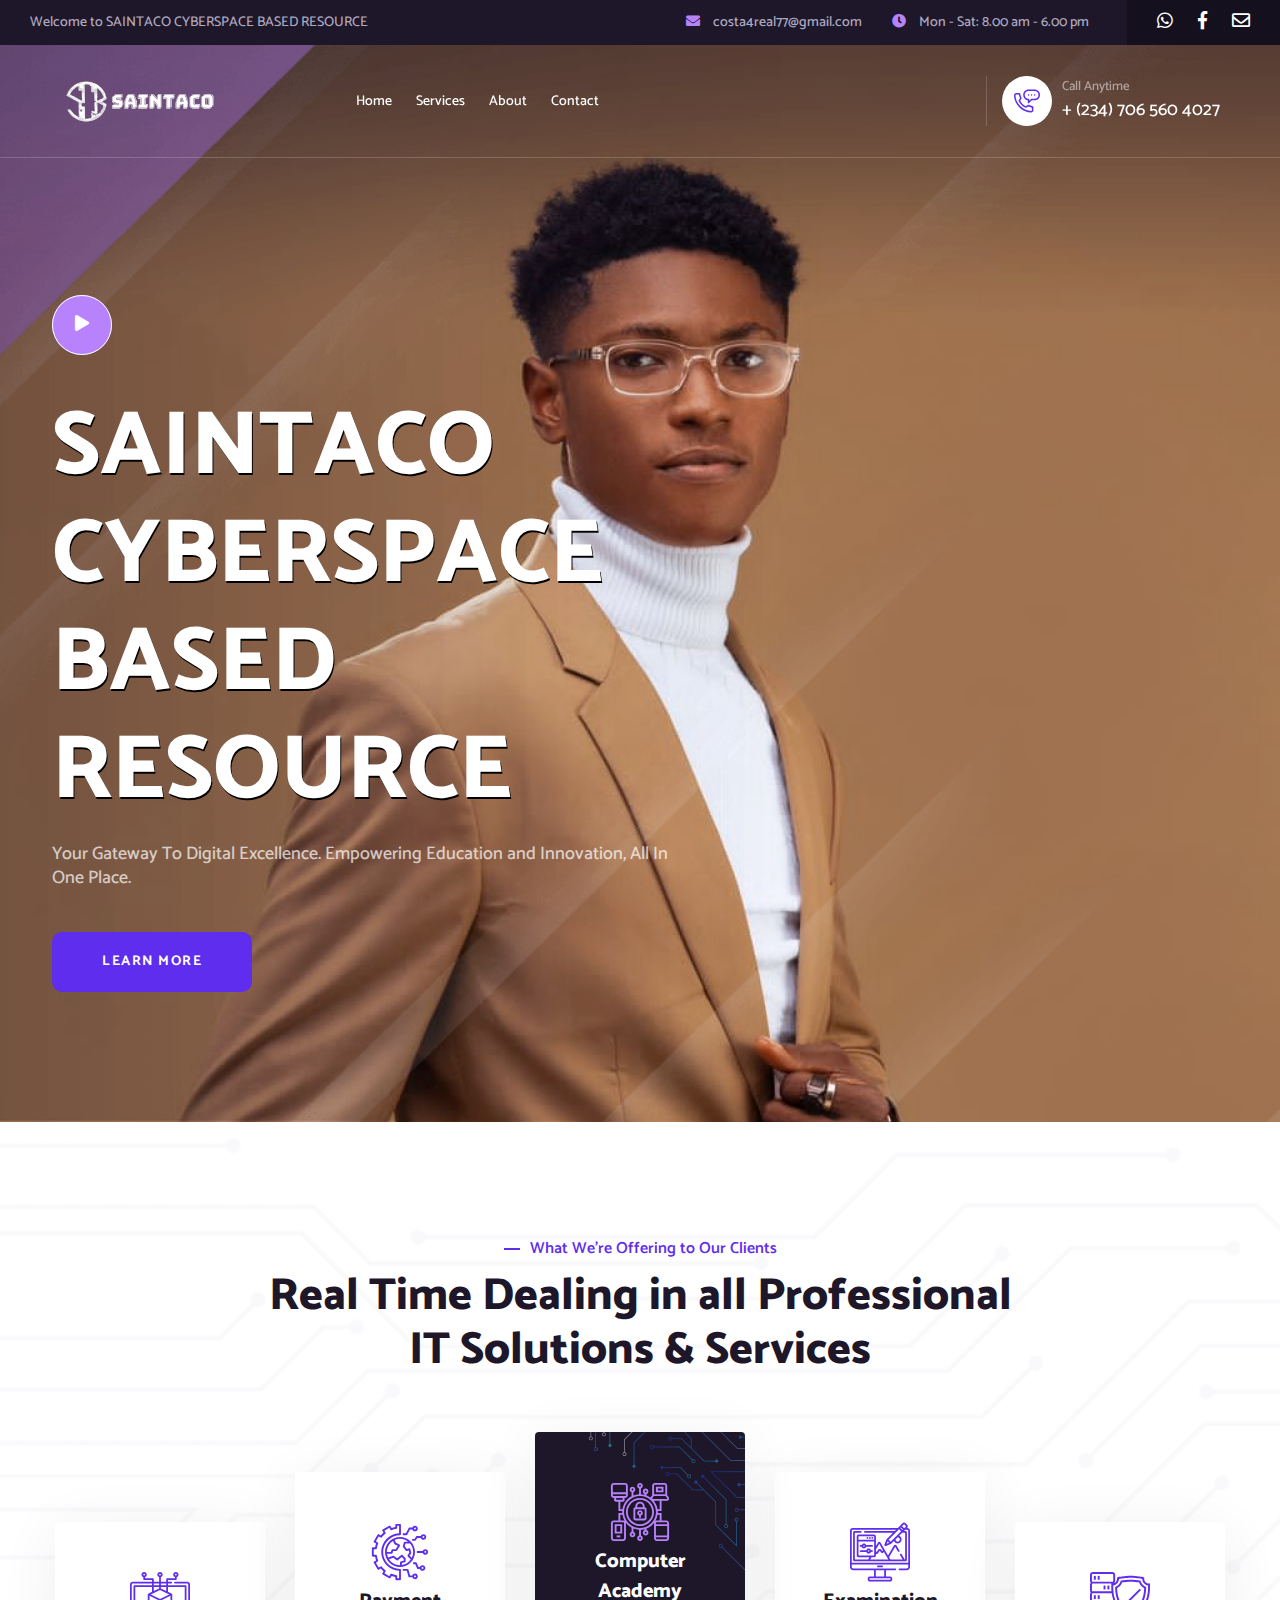
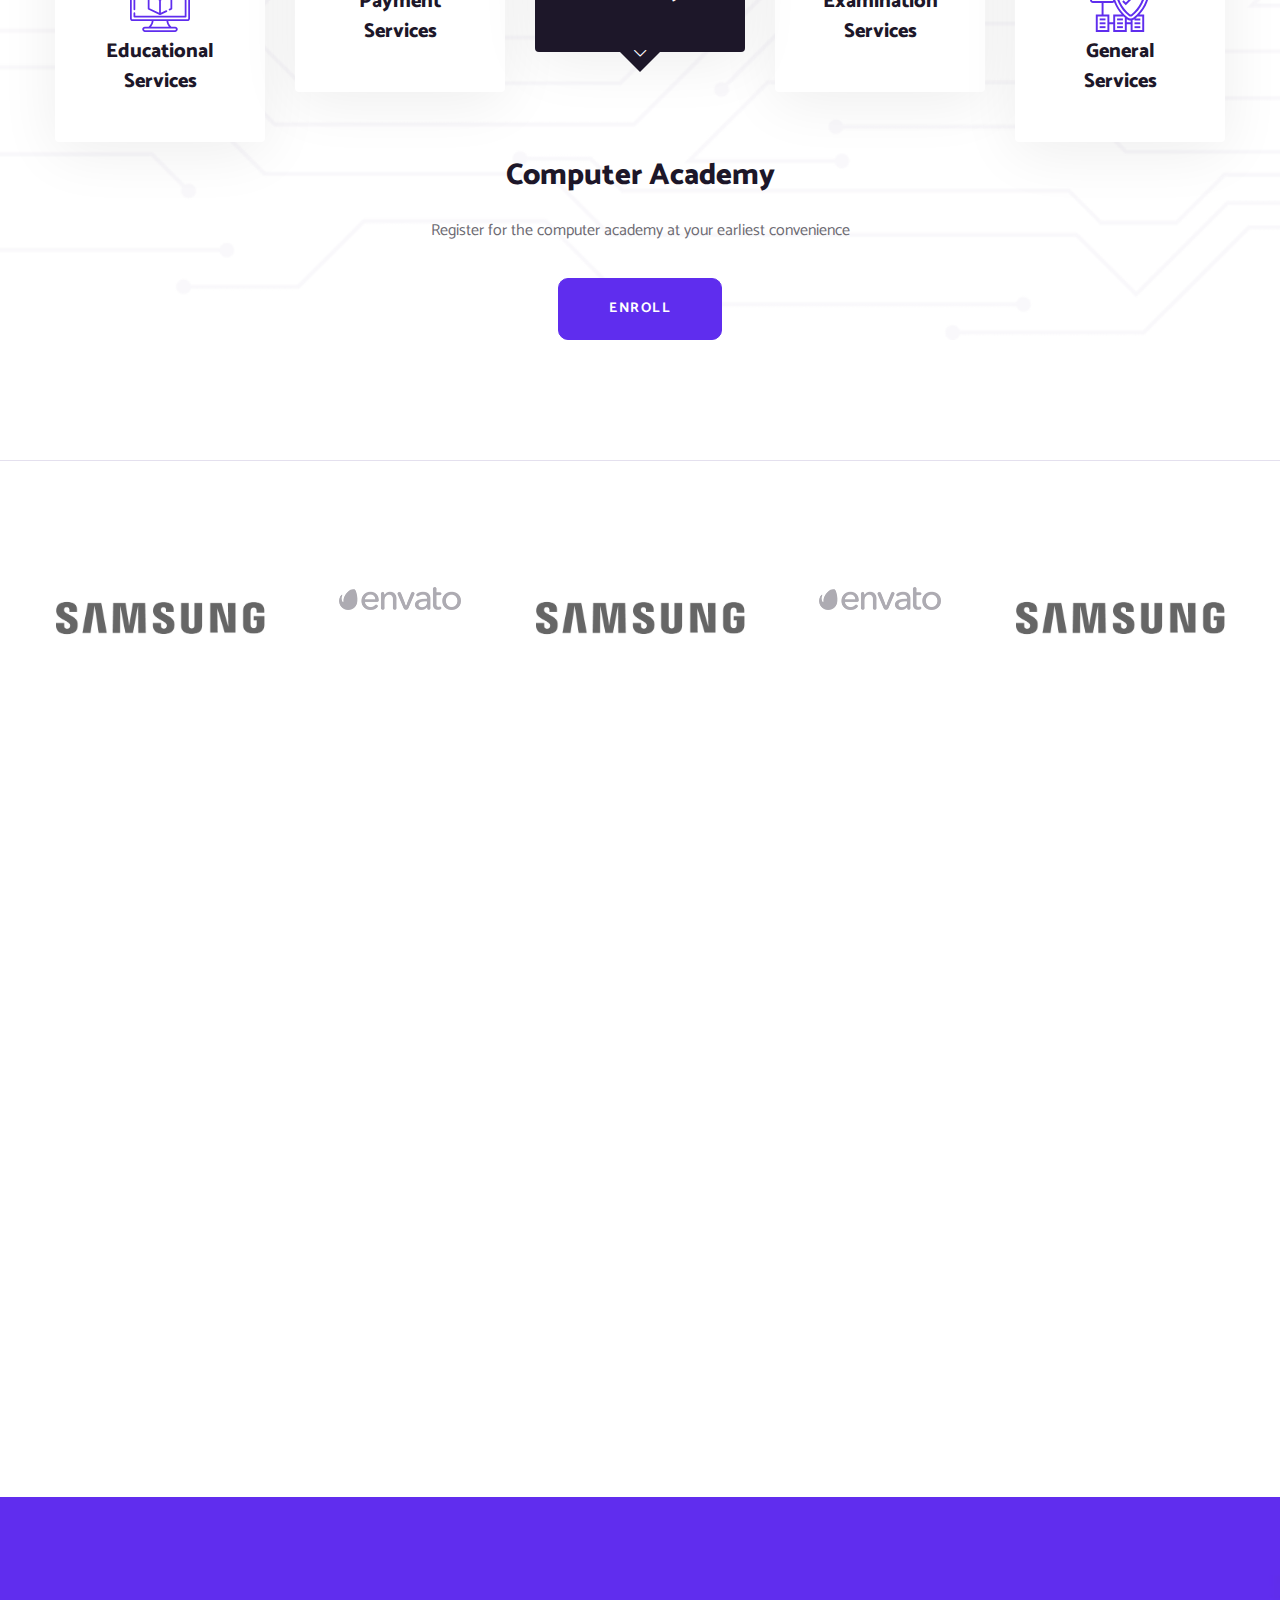
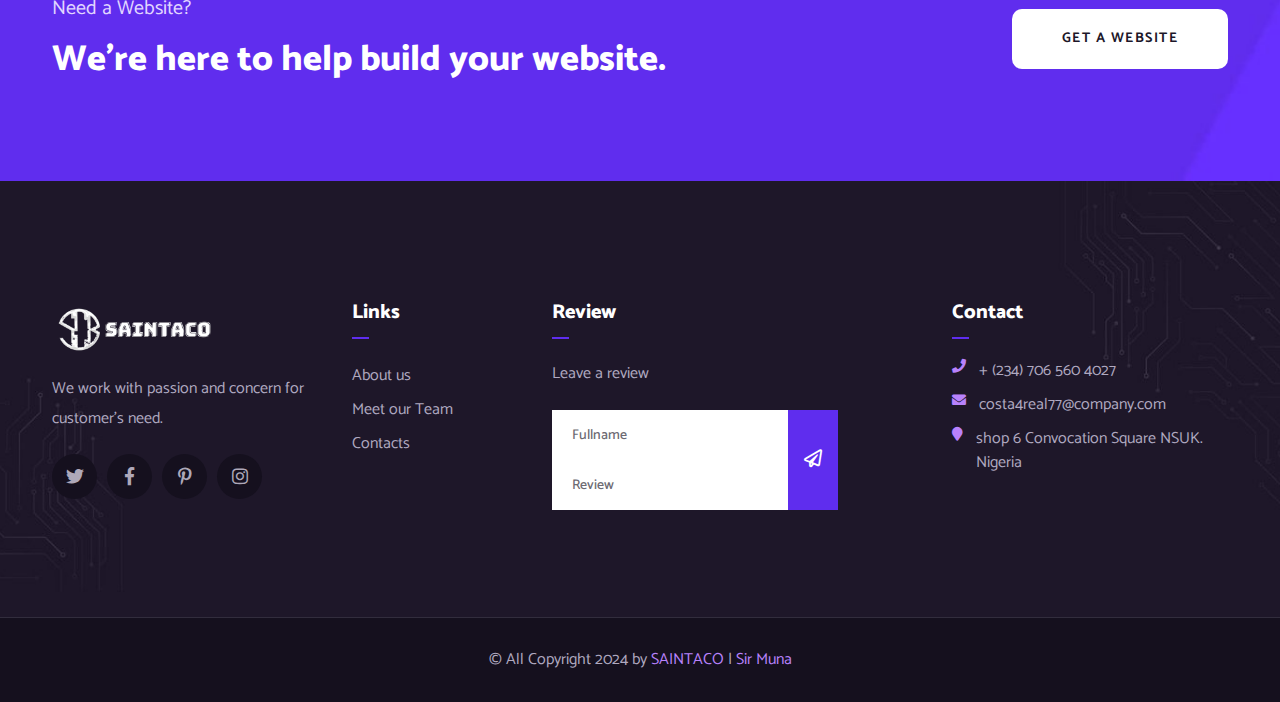
==== index.html @ dacb7615 "first commit" ====
<!DOCTYPE html>
<html lang="en">
  <head>
    <!--====== Required meta tags ======-->
    <meta charset="utf-8" />
    <meta http-equiv="x-ua-compatible" content="ie=edge" />
    <meta
      name="description"
      content=" Your Gateway To Digital Excellence. Empowering Education and Innovation, All In One Pkace."
    />
    <meta
      name="viewport"
      content="width=device-width, initial-scale=1, shrink-to-fit=no"
    />

    <!--====== Title ======-->
    <title>
      SAINTACO CYBERSPACE BASED RESOURCE | Your Gateway To Digital Excellence.
      Empowering Education and Innovation, All In One Place.
    </title>

    <!--====== Favicon Icon ======-->
    <link
      rel="shortcut icon"
      href="assets/images/SAINTACO LOGO.jpg"
      type="image/png"
    />

    <!--====== Bootstrap css ======-->
    <link rel="stylesheet" href="assets/css/bootstrap.min.css" />

    <!--====== Fontawesome css ======-->
    <link rel="stylesheet" href="assets/css/font-awesome.min.css" />

    <!--====== Fontawesome css ======-->
    <link rel="stylesheet" href="assets/css/animate.min.css" />

    <!--====== magnific popup css ======-->
    <link rel="stylesheet" href="assets/css/magnific-popup.css" />

    <!--====== Slick css ======-->
    <link rel="stylesheet" href="assets/css/slick.css" />

    <!--====== Default css ======-->
    <link rel="stylesheet" href="assets/css/default.css" />

    <!--====== Style css ======-->
    <link rel="stylesheet" href="assets/css/style.css" />
  </head>
  <body>
    <!-- PRELOADER -->
    <div class="preloader">
      <div class="lds-ellipsis">
        <span></span>
        <span></span>
        <span></span>
      </div>
    </div>
    <!-- END PRELOADER -->

    <!--====== OFFCANVAS MENU PART START ======-->

    <div class="off_canvars_overlay"></div>
    <div class="offcanvas_menu">
      <div class="container-fluid">
        <div class="row">
          <div class="col-12">
            <div class="offcanvas_menu_wrapper">
              <div class="canvas_close">
                <a href="javascript:void(0)"><i class="fa fa-times"></i></a>
              </div>
              <div class="offcanvas-social">
                <ul class="text-center">
                  <li>
                    <a href="#"><i class="fab fa-facebook-f"></i></a>
                  </li>
                  <li>
                    <a href="https://wa.me/2347065604027"><i class="fab fa-whatsapp"></i></a>
                  </li>
                  <li>
                    <a href="mailto:costa4real77@gmail.com"><i class="far fa-envelope"></i></a>
                  </li>
                </ul>
              </div>
              <div id="menu" class="text-left">
                <ul class="offcanvas_main_menu">
                  <li class="menu-item-has-children active">
                    <a href="./index.html">Home</a>
                  </li>
                  <li class="menu-item-has-children active">
                    <a href="./about.html">About</a>
                  </li>
                  <li class="menu-item-has-children active">
                    <a href="./index.html#services">Services</a>
                  </li>
                  <li class="menu-item-has-children active">
                    <a href="./index.html#contact">Contact</a>
                  </li>
                </ul>
              </div>
              <div class="offcanvas_footer">
                <span
                  ><a href="mailto:pixydrops@gmail.com"
                    ><i class="fa fa-envelope-o"></i> costa4real77@gmail.com</a
                  ></span
                >
              </div>
            </div>
          </div>
        </div>
      </div>
    </div>

    <!--====== OFFCANVAS MENU PART ENDS ======-->

    <!-- header starts -->
    <header class="infetech-header-area-2">
      <div class="header-topbar-layout-2">
        <div class="header-topbar header-topbar-layout-2">
          <div class="row g-0 align-items-center">
            <div class="col-lg-5">
              <div class="header-topbar-text">
                <p>Welcome to SAINTACO CYBERSPACE BASED RESOURCE</p>
              </div>
            </div>
            <div class="col-lg-7">
              <div class="header-topbar-info-wrapper">
                <div class="header-topbar-info">
                  <ul>
                    <li>
                      <i class="fas fa-envelope"></i> costa4real77@gmail.com
                    </li>
                    <li>
                      <i class="fas fa-clock"></i> Mon - Sat: 8.00 am - 6.00 pm
                    </li>
                  </ul>
                </div>
                <div class="header-topbar-social">
                  <ul>
                    <li>
                      <a href="https://wa.me/2347065604027"><i class="fab fa-whatsapp"></i></a>
                    </li>
                    <li>
                      <a href="#"><i class="fab fa-facebook-f"></i></a>
                    </li>
                    <li>
                      <a href="mailto:costa4real77@gmail.com"><i class="far fa-envelope"></i></a>
                    </li>
                  </ul>
                </div>
              </div>
            </div>
          </div>
        </div>
      </div>
      <div class="header-main-nav-layout-2 header-sticky">
        <div class="row align-items-center">
          <div class="col-md-3">
            <div class="logo-white">
              <a href="index.html"
                ><img src="./assets/images/costal.png" alt="saintaco logo"
              /></a>
            </div>
          </div>
          <div class="col-md-6">
            <div class="header-main-nav-box">
              <ul>
                <li>
                  <a href="#">Home</a>
                </li>
                <li>
                  <a href="#services">Services</a>
                </li>
                <li><a href="about.html">About</a></li>
                <li><a href="#contact">Contact</a></li>
              </ul>
            </div>
          </div>
          <div class="col-md-3">
            <div class="header-main-info">
              <div class="header-mini-btn">
                <ul>
                  <li>
                    <a class="toggle-bar canvas_open" href="#"
                      ><i class="fal fa-bars"></i
                    ></a>
                  </li>
                </ul>
              </div>
              <div class="header-main-info-contact">
                <div class="icon">
                  <img src="assets/images/icon/phone-white.svg" alt="" />
                </div>
                <div class="content">
                  <span>Call Anytime</span>
                  <a href="tel:+2347065604027">+ (234) 706 560 4027</a>
                </div>
              </div>
            </div>
          </div>
        </div>
      </div>
    </header>
    <!-- header ends -->

    <!-- first section  -->
    <section class="infetech-banner-area-layout-2">
      <div class="infetech-banner-slide-item">
        <div class="container">
          <div class="row">
            <div class="col-lg-7">
              <div class="infetech-banner-content">
                <div
                  class="play-btn"
                  data-animation="fadeInDown"
                  data-delay=".1s"
                >
                  <a class="video-popup" href="./assets/videos/Felicity.mp4"
                    ><i class="fas fa-play"></i
                  ></a>
                </div>
                <div class="info-text">
                  <h1
                    class="title"
                    data-animation="fadeInLeft"
                    data-delay=".3s"
                  >
                    SAINTACO CYBERSPACE BASED RESOURCE
                  </h1>
                  <p data-animation="fadeInLeft" data-delay=".6s">
                    Your Gateway To Digital Excellence. Empowering Education and
                    Innovation, All In One Place.
                  </p>
                  <a
                    class="main-btn"
                    data-animation="fadeInUp"
                    data-delay=".9s"
                    href="https://wa.me/2347065604027"
                    >Learn More</a
                  >
                </div>
              </div>
            </div>
          </div>
        </div>
      </div>
    </section>
    <!-- first section ends -->

    <!-- second section starts -->
    <section class="infetech-clients-area" id="services">
      <div class="container">
        <div class="row justify-content-center">
          <div class="col-lg-8">
            <div class="section-title text-center mb-55">
              <span>What We’re Offering to Our Clients</span>
              <h3 class="title">
                Real Time Dealing in all Professional IT Solutions & Services
              </h3>
            </div>
          </div>
        </div>
        <div class="row">
          <div class="col-lg-12">
            <div class="clients-tabs-item">
              <ul class="nav nav-pills mb-3" id="pills-tab" role="tablist">
                <li class="nav-item" role="presentation">
                  <button
                    class="nav-link mt-90"
                    id="pills-one-tab"
                    data-bs-toggle="pill"
                    data-bs-target="#pills-one"
                    type="button"
                    role="tab"
                    aria-controls="pills-one"
                    aria-selected="true"
                  >
                    <svg
                      fill="#5f2dee"
                      xmlns="http://www.w3.org/2000/svg"
                      height="60px"
                      version="1.1"
                      viewBox="0 0 512 512"
                      width="60px"
                    >
                      <g id="surface1">
                        <path
                          d="M 488.90625 84 L 384 84 C 379.855469 84 376.5 87.355469 376.5 91.5 C 376.5 95.644531 379.855469 99 384 99 L 488.90625 99 C 493.371094 99 497 102.628906 497 107.09375 L 497 395.90625 C 497 400.371094 493.371094 404 488.90625 404 L 23.09375 404 C 18.628906 404 15 400.371094 15 395.90625 L 15 107.09375 C 15 102.628906 18.628906 99 23.09375 99 L 187.875 99 L 187.875 114 L 37.5 114 C 33.355469 114 30 117.355469 30 121.5 L 30 319.667969 C 30 323.808594 33.355469 327.167969 37.5 327.167969 C 41.644531 327.167969 45 323.808594 45 319.667969 L 45 129 L 187.875 129 L 187.875 169.234375 L 155.765625 184.574219 C 153.203125 185.800781 151.5 188.449219 151.5 191.34375 L 151.5 313.65625 C 151.5 316.546875 153.160156 319.179688 155.765625 320.425781 L 252.765625 366.769531 C 254.867188 367.757812 257.238281 367.707031 259.234375 366.769531 L 313.765625 340.714844 C 317.503906 338.929688 319.085938 334.449219 317.300781 330.714844 C 315.515625 326.976562 311.03125 325.394531 307.296875 327.179688 L 263.5 348.105469 L 263.5 242.414062 L 345.5 203.238281 L 345.5 308.929688 L 334.359375 314.25 C 330.621094 316.035156 329.039062 320.515625 330.824219 324.25 C 332.609375 327.988281 337.089844 329.570312 340.824219 327.785156 L 356.234375 320.425781 C 358.839844 319.179688 360.5 316.546875 360.5 313.65625 L 360.5 191.34375 C 360.5 188.484375 358.835938 185.820312 356.234375 184.574219 L 324.125 169.234375 L 324.125 129 L 467 129 L 467 374 L 45 374 L 45 351.667969 C 45 347.523438 41.644531 344.167969 37.5 344.167969 C 33.355469 344.167969 30 347.523438 30 351.667969 L 30 381.5 C 30 385.644531 33.355469 389 37.5 389 L 474.5 389 C 478.644531 389 482 385.644531 482 381.5 L 482 121.5 C 482 117.355469 478.644531 114 474.5 114 L 324.125 114 L 324.125 99 L 352 99 C 356.144531 99 359.5 95.644531 359.5 91.5 C 359.5 87.355469 356.144531 84 352 84 L 324.125 84 L 324.125 69 L 391.375 69 C 395.519531 69 398.875 65.644531 398.875 61.5 L 398.875 43.710938 C 407.605469 40.613281 413.875 32.277344 413.875 22.5 C 413.875 10.09375 403.78125 0 391.375 0 C 378.96875 0 368.875 10.09375 368.875 22.5 C 368.875 32.277344 375.144531 40.613281 383.875 43.710938 L 383.875 54 L 316.625 54 C 312.480469 54 309.125 57.355469 309.125 61.5 L 309.125 84 L 263.5 84 L 263.5 43.710938 C 272.230469 40.613281 278.5 32.277344 278.5 22.5 C 278.5 10.09375 268.40625 0 256 0 C 243.59375 0 233.5 10.09375 233.5 22.5 C 233.5 32.277344 239.769531 40.613281 248.5 43.710938 L 248.5 84 L 202.875 84 L 202.875 61.5 C 202.875 57.355469 199.519531 54 195.375 54 L 128.125 54 L 128.125 43.710938 C 136.855469 40.613281 143.125 32.277344 143.125 22.5 C 143.125 10.09375 133.03125 0 120.625 0 C 108.21875 0 98.125 10.09375 98.125 22.5 C 98.125 32.277344 104.394531 40.613281 113.125 43.710938 L 113.125 61.5 C 113.125 65.644531 116.480469 69 120.625 69 L 187.875 69 L 187.875 84 L 23.09375 84 C 10.359375 84 0 94.359375 0 107.09375 L 0 395.90625 C 0 408.640625 10.359375 419 23.09375 419 L 185.695312 419 C 182.792969 446.511719 164.601562 462.578125 158.867188 467 L 127 467 C 114.59375 467 104.5 477.09375 104.5 489.5 C 104.5 501.90625 114.59375 512 127 512 L 385 512 C 397.40625 512 407.5 501.90625 407.5 489.5 C 407.5 477.09375 397.40625 467 385 467 L 353.152344 467 C 347.492188 462.59375 329.238281 446.382812 326.3125 419 L 488.90625 419 C 501.640625 419 512 408.640625 512 395.90625 L 512 107.09375 C 512 94.359375 501.640625 84 488.90625 84 Z M 391.375 15 C 395.511719 15 398.875 18.363281 398.875 22.5 C 398.875 26.636719 395.511719 30 391.375 30 C 387.238281 30 383.875 26.636719 383.875 22.5 C 383.875 18.363281 387.238281 15 391.375 15 Z M 256 15 C 260.136719 15 263.5 18.363281 263.5 22.5 C 263.5 26.636719 260.136719 30 256 30 C 251.863281 30 248.5 26.636719 248.5 22.5 C 248.5 18.363281 251.863281 15 256 15 Z M 120.625 15 C 124.761719 15 128.125 18.363281 128.125 22.5 C 128.125 26.636719 124.761719 30 120.625 30 C 116.488281 30 113.125 26.636719 113.125 22.5 C 113.125 18.363281 116.488281 15 120.625 15 Z M 202.875 129 L 248.5 129 L 248.5 140.269531 L 202.875 162.070312 Z M 335.601562 191.34375 L 256 229.371094 L 176.398438 191.34375 L 256 153.3125 Z M 166.5 203.238281 L 248.5 242.414062 L 248.5 348.105469 L 166.5 308.929688 Z M 309.125 162.070312 L 263.5 140.269531 L 263.5 129 L 309.125 129 Z M 309.125 99 L 309.125 114 L 263.5 114 L 263.5 99 Z M 248.5 99 L 248.5 114 L 202.875 114 L 202.875 99 Z M 392.5 489.5 C 392.5 493.636719 389.136719 497 385 497 L 127 497 C 122.863281 497 119.5 493.636719 119.5 489.5 C 119.5 485.363281 122.863281 482 127 482 L 385 482 C 389.136719 482 392.5 485.363281 392.5 489.5 Z M 331.640625 467 L 180.359375 467 C 189.152344 456.730469 198.90625 440.726562 200.777344 419 L 311.222656 419 C 313.09375 440.726562 322.847656 456.730469 331.640625 467 Z M 331.640625 467 "
                        />
                      </g>
                    </svg>
                    <span
                      >Educational <br />
                      Services</span
                    >
                  </button>
                </li>
                <li class="nav-item" role="presentation">
                  <button
                    class="nav-link mt-40"
                    id="pills-tow-tab"
                    data-bs-toggle="pill"
                    data-bs-target="#pills-tow"
                    type="button"
                    role="tab"
                    aria-controls="pills-tow"
                    aria-selected="false"
                  >
                    <svg
                      fill="#5f2dee"
                      id="Layer_1_1_"
                      enable-background="new 0 0 64 64"
                      height="60px"
                      viewBox="0 0 64 64"
                      width="60px"
                      xmlns="http://www.w3.org/2000/svg"
                    >
                      <path
                        d="m16 32c0 8.822 7.178 16 16 16s16-7.178 16-16-7.178-16-16-16-16 7.178-16 16zm8.485-11.793 1.62 3.24c.097.193.254.351.447.447l3.034 1.517-2.152 3.589h-3.434c-.431 0-.812.275-.949.684l-.772 2.316h-4.279c0-4.953 2.593-9.304 6.485-11.793zm7.515 22.793v3c-4.906 0-9.223-2.541-11.723-6.371l4.543-1.514 3.58 2.685c.365.273.869.266 1.225-.019l4.301-3.441 2.074 2.074v1.805l-3.243.811c-.445.111-.757.511-.757.97zm14-11c0 2.206-.527 4.287-1.44 6.146l-2.273-2.273 1.545-2.318c.156-.234.207-.524.138-.797l-1-4c-.067-.27-.245-.5-.489-.634-.245-.135-.534-.16-.798-.072l-2.316.772-2.282-3.042.696-2.782h4.928c2.05 2.436 3.291 5.574 3.291 9zm-9-11c-.459 0-.859.312-.97.757l-1 4c-.073.292-.01.602.17.843l3 4c.258.344.708.485 1.116.349l1.976-.659.63 2.523-1.754 2.632c-.265.396-.212.925.125 1.262l3.228 3.228c-2.168 3.137-5.582 5.338-9.521 5.905v-2.06l3.243-.811c.445-.11.757-.51.757-.969v-3c0-.265-.105-.52-.293-.707l-3-3c-.36-.361-.934-.393-1.332-.074l-4.395 3.516-3.38-2.535c-.262-.198-.604-.252-.917-.149l-5.387 1.796c-.555-1.201-.941-2.492-1.137-3.847h4.841c.431 0 .812-.275.949-.684l.772-2.316h3.279c.351 0 .677-.184.857-.485l3-5c.144-.239.181-.527.103-.794s-.264-.49-.513-.615l-3.702-1.851-1.501-3.003c1.758-.797 3.703-1.252 5.756-1.252 3.257 0 6.251 1.128 8.632 3z"
                      />
                      <path
                        d="m59 29c-1.302 0-2.402.839-2.816 2h-6.184v2h6.184c.414 1.161 1.514 2 2.816 2 1.654 0 3-1.346 3-3s-1.346-3-3-3zm0 4c-.551 0-1-.449-1-1s.449-1 1-1 1 .449 1 1-.449 1-1 1z"
                      />
                      <path
                        d="m59 49c0-1.654-1.346-3-3-3-1.302 0-2.402.839-2.816 2h-1.507l-1.749-4.372c-.152-.379-.519-.628-.928-.628h-3v2h2.323l1.749 4.372c.152.379.519.628.928.628h2.184c.414 1.161 1.514 2 2.816 2 1.654 0 3-1.346 3-3zm-4 0c0-.551.449-1 1-1s1 .449 1 1-.449 1-1 1-1-.449-1-1z"
                      />
                      <path
                        d="m48 61c1.654 0 3-1.346 3-3s-1.346-3-3-3c-1.302 0-2.402.839-2.816 2h-2.43l-1.793-6.275c-.122-.429-.515-.725-.961-.725h-5v2h4.246l1.793 6.275c.122.429.515.725.961.725h3.184c.414 1.161 1.514 2 2.816 2zm0-4c.551 0 1 .449 1 1s-.449 1-1 1-1-.449-1-1 .449-1 1-1z"
                      />
                      <path
                        d="m39.895 13.447 2.723-5.447h2.554c.421 1.19 1.557 2 2.827 2 .149 0 .3-.011.452-.034.792-.121 1.49-.542 1.965-1.188s.67-1.438.55-2.229c-.249-1.635-1.779-2.759-3.417-2.516-.792.121-1.49.542-1.965 1.188-.177.241-.301.506-.399.779h-3.185c-.379 0-.725.214-.895.553l-2.723 5.447h-3.382v2h4c.379 0 .725-.214.895-.553zm7.299-7.04c.159-.215.391-.356.655-.396.051-.008.101-.011.151-.011.486 0 .914.355.989.85.04.264-.025.528-.183.743-.159.215-.391.356-.655.396-.538.085-1.056-.293-1.139-.839-.041-.264.024-.528.182-.743z"
                      />
                      <path
                        d="m54.184 17c.414 1.161 1.514 2 2.816 2 1.654 0 3-1.346 3-3s-1.346-3-3-3c-1.302 0-2.402.839-2.816 2h-4.184c-.334 0-.646.167-.832.445l-1.703 2.555h-2.465v2h3c.334 0 .646-.167.832-.445l1.703-2.555zm2.816-2c.551 0 1 .449 1 1s-.449 1-1 1-1-.449-1-1 .449-1 1-1z"
                      />
                      <path
                        d="m3 27c-.552 0-1 .448-1 1v8c0 .552.448 1 1 1h2.464c.25 1.328.604 2.646 1.058 3.937l-2.137 1.233c-.479.276-.642.888-.366 1.366l4 6.928c.276.478.885.642 1.366.366l2.141-1.236c.886 1.029 1.85 1.994 2.879 2.879l-1.236 2.141c-.276.479-.112 1.09.366 1.366l6.928 4c.477.275 1.089.111 1.366-.366l1.233-2.137c1.29.454 2.608.808 3.937 1.058v2.465c0 .552.448 1 1 1h4c.552 0 1-.448 1-1v-10c0-.552-.448-1-1-1-9.925 0-18-8.075-18-18s8.075-18 18-18c.552 0 1-.448 1-1v-10c0-.552-.448-1-1-1h-4c-.552 0-1 .448-1 1v2.464c-1.328.25-2.646.604-3.937 1.058l-1.232-2.137c-.277-.479-.889-.643-1.366-.366l-6.928 4c-.479.276-.642.888-.366 1.366l1.236 2.141c-1.029.886-1.994 1.85-2.879 2.879l-2.142-1.235c-.481-.276-1.09-.112-1.366.366l-4 6.928c-.276.478-.112 1.09.366 1.366l2.137 1.233c-.454 1.291-.808 2.609-1.058 3.937zm4.295 1.153c.271-1.75.738-3.491 1.39-5.172.178-.46-.005-.981-.433-1.228l-2-1.155 3-5.196 2.004 1.157c.427.246.969.144 1.278-.238 1.122-1.391 2.396-2.665 3.787-3.787.383-.309.484-.852.238-1.278l-1.157-2.004 5.196-3 1.155 2c.247.427.767.609 1.227.433 1.682-.652 3.422-1.119 5.172-1.39.488-.075.848-.495.848-.988v-2.307h2v8.025c-10.565.522-19 9.282-19 19.975s8.435 19.453 19 19.975v8.025h-2v-2.307c0-.493-.36-.913-.847-.988-1.75-.271-3.491-.738-5.172-1.39-.46-.177-.98.005-1.228.433l-1.155 2-5.196-3 1.157-2.004c.246-.427.145-.969-.238-1.278-1.391-1.122-2.665-2.396-3.787-3.787-.31-.384-.852-.485-1.278-.238l-2.004 1.157-3-5.196 2-1.155c.427-.247.611-.768.433-1.227-.652-1.682-1.119-3.422-1.39-5.172-.075-.488-.495-.848-.988-.848h-2.307v-6h2.307c.493 0 .913-.36.988-.847z"
                      />
                    </svg>
                    <span
                      >Payment <br />
                      <h1></h1>
                      Services</span
                    >
                  </button>
                </li>
                <li class="nav-item" role="presentation">
                  <button
                    class="nav-link active"
                    id="pills-three-tab"
                    data-bs-toggle="pill"
                    data-bs-target="#pills-three"
                    type="button"
                    role="tab"
                    aria-controls="pills-three"
                    aria-selected="false"
                  >
                    <svg
                      fill="#5f2dee"
                      id="_x33_0"
                      enable-background="new 0 0 64 64"
                      height="60px"
                      viewBox="0 0 64 64"
                      width="60px"
                      xmlns="http://www.w3.org/2000/svg"
                    >
                      <g>
                        <path
                          d="m32 17c-8.271 0-15 6.729-15 15s6.729 15 15 15 15-6.729 15-15-6.729-15-15-15zm0 28c-7.168 0-13-5.832-13-13s5.832-13 13-13 13 5.832 13 13-5.832 13-13 13z"
                        />
                        <path
                          d="m37 27v-1c0-2.757-2.243-5-5-5s-5 2.243-5 5v1c-1.103 0-2 .897-2 2v10c0 1.103.897 2 2 2h10c1.103 0 2-.897 2-2v-10c0-1.103-.897-2-2-2zm-8-1c0-1.654 1.346-3 3-3s3 1.346 3 3v1h-6zm-2 13v-10h10l.001 10z"
                        />
                        <path
                          d="m32 30c-1.654 0-3 1.346-3 3 0 1.302.839 2.402 2 2.816v2.184h2v-2.184c1.161-.414 2-1.514 2-2.816 0-1.654-1.346-3-3-3zm0 4c-.552 0-1-.449-1-1s.448-1 1-1 1 .449 1 1-.448 1-1 1z"
                        />
                        <path d="m49 11h8v-6h-8zm2-4h4v2h-4z" />
                        <path d="m5 55h8v-10h-8zm2-8h4v6h-4z" />
                        <path d="m7 57h4v2h-4z" />
                        <path
                          d="m60 41h-5v-8h-4.051c.018-.333.051-.662.051-1s-.033-.667-.051-1h4.051v-11h5.5c1.379 0 2.5-1.122 2.5-2.5 0-.537-.177-1.069-.5-1.5l-1.5-2v-10c0-1.654-1.346-3-3-3h-10c-1.654 0-3 1.346-3 3v10l-1.501 2.001c-.148.198-.262.419-.345.651-1.276-.93-2.666-1.706-4.154-2.299v-1.537c1.161-.414 2-1.514 2-2.816 0-1.654-1.346-3-3-3s-3 1.346-3 3c0 1.302.839 2.402 2 2.816v.874c-1.285-.352-2.622-.567-4-.639v-6.235c1.161-.414 2-1.514 2-2.816 0-1.654-1.346-3-3-3s-3 1.346-3 3c0 1.302.839 2.402 2 2.816v6.235c-2.109.111-4.127.557-6 1.302v-3.537c1.161-.414 2-1.514 2-2.816 0-1.654-1.346-3-3-3s-3 1.346-3 3c0 1.302.839 2.402 2 2.816v4.457c-5.106 2.758-8.791 7.791-9.739 13.727h-2.261v-8h2.719c.62 0 1.194-.28 1.576-.769s.515-1.114.364-1.717l-.379-1.514h.72c1.654 0 3-1.346 3-3v-10c0-1.654-1.346-3-3-3h-12c-1.654 0-3 1.346-3 3v10c0 1.654 1.346 3 3 3h.719l-.379 1.516c-.149.602-.017 1.228.365 1.716s.956.768 1.576.768h2.719v10h4.051c-.018.333-.051.662-.051 1s.033.667.051 1h-4.051v8h-5c-1.654 0-3 1.346-3 3v16c0 1.654 1.346 3 3 3h10c1.654 0 3-1.346 3-3v-16c0-.151-.023-.296-.045-.441 1.63 2.116 3.68 3.89 6.045 5.168v4.457c-1.161.414-2 1.514-2 2.816 0 1.654 1.346 3 3 3s3-1.346 3-3c0-1.302-.839-2.402-2-2.816v-3.537c1.873.746 3.891 1.192 6 1.302v6.235c-1.161.414-2 1.514-2 2.816 0 1.654 1.346 3 3 3s3-1.346 3-3c0-1.302-.839-2.402-2-2.816v-6.235c1.378-.072 2.715-.288 4-.639v.874c-1.161.414-2 1.514-2 2.816 0 1.654 1.346 3 3 3s3-1.346 3-3c0-1.302-.839-2.402-2-2.816v-1.537c3.203-1.275 5.972-3.396 8.045-6.088-.022.145-.045.29-.045.441v16c0 1.654 1.346 3 3 3h10c1.654 0 3-1.346 3-3v-16c0-1.654-1.346-3-3-3zm-22-32c.552 0 1 .449 1 1s-.448 1-1 1-1-.449-1-1 .448-1 1-1zm-14-2c.552 0 1 .449 1 1s-.448 1-1 1-1-.449-1-1 .448-1 1-1zm-20-4h12c.552 0 1 .449 1 1v7h-14v-7c0-.551.448-1 1-1zm-1 11v-1h14v1c0 .551-.448 1-1 1h-12c-.552 0-1-.449-1-1zm3.28 5 .5-2h6.439l.499 2zm17.72 38c-.552 0-1-.449-1-1s.448-1 1-1 1 .449 1 1-.448 1-1 1zm14-2c-.552 0-1-.449-1-1s.448-1 1-1 1 .449 1 1-.448 1-1 1zm23-11v1h-12v-1c0-.551.448-1 1-1h10c.552 0 1 .449 1 1zm-12 3h12v10h-12zm4-18h-2.261c-.539-3.376-1.951-6.462-4.025-9h6.286zm-6-25c0-.551.448-1 1-1h10c.552 0 1 .449 1 1v9h-12zm-1.9 13.2 1.65-2.2h12.5l1.649 2.199c.066.088.101.192.101.301 0 .276-.225.5-.5.5h-7.5-7.5c-.275 0-.5-.224-.5-.5 0-.109.035-.213.1-.3zm-13.1-14.2c.552 0 1 .449 1 1s-.448 1-1 1-1-.449-1-1 .448-1 1-1zm-17 57c0 .551-.448 1-1 1h-10c-.552 0-1-.449-1-1v-16c0-.551.448-1 1-1h10c.552 0 1 .449 1 1zm-1-19h-3v-6h2.261c.369 2.309 1.146 4.48 2.27 6.434-.45-.269-.97-.434-1.531-.434zm18 20c-.552 0-1-.449-1-1s.448-1 1-1 1 .449 1 1-.448 1-1 1zm0-12c-9.374 0-17-7.626-17-17s7.626-17 17-17 17 7.626 17 17-7.626 17-17 17zm18.739-14h2.261v6h-3c-.561 0-1.081.165-1.531.434 1.124-1.954 1.902-4.125 2.27-6.434zm9.261 26h-10c-.552 0-1-.449-1-1v-1h12v1c0 .551-.448 1-1 1z"
                        />
                      </g>
                    </svg>
                    <span
                      >Computer <br />
                      Academy</span
                    >
                  </button>
                </li>
                <li class="nav-item" role="presentation">
                  <button
                    class="nav-link mt-40"
                    id="pills-four-tab"
                    data-bs-toggle="pill"
                    data-bs-target="#pills-four"
                    type="button"
                    role="tab"
                    aria-controls="pills-four"
                    aria-selected="false"
                  >
                    <svg
                      id="Capa_1"
                      fill="#5f2dee"
                      enable-background="new 0 0 512 512"
                      height="60px"
                      viewBox="0 0 512 512"
                      width="60px"
                      xmlns="http://www.w3.org/2000/svg"
                    >
                      <g>
                        <g>
                          <path
                            d="m238 371.49c-4.143 0-7.5 3.358-7.5 7.5s3.357 7.5 7.5 7.5h36c4.143 0 7.5-3.358 7.5-7.5s-3.357-7.5-7.5-7.5z"
                          />
                          <path
                            d="m90 255.034h49.576c3.028 7.881 10.657 13.5 19.591 13.5s16.563-5.619 19.591-13.5h9.909c4.143 0 7.5-3.358 7.5-7.5s-3.357-7.5-7.5-7.5h-9.909c-3.028-7.881-10.657-13.5-19.591-13.5s-16.563 5.619-19.591 13.5h-49.576c-4.143 0-7.5 3.358-7.5 7.5s3.357 7.5 7.5 7.5zm69.167-13.5c3.309 0 6 2.691 6 6s-2.691 6-6 6-6-2.691-6-6 2.691-6 6-6z"
                          />
                          <path
                            d="m90 212.034h9.576c3.028 7.881 10.657 13.5 19.591 13.5s16.563-5.619 19.591-13.5h49.909c4.143 0 7.5-3.358 7.5-7.5s-3.357-7.5-7.5-7.5h-49.909c-3.028-7.881-10.657-13.5-19.591-13.5s-16.563 5.619-19.591 13.5h-9.576c-4.143 0-7.5 3.358-7.5 7.5s3.357 7.5 7.5 7.5zm29.167-13.5c3.309 0 6 2.691 6 6s-2.691 6-6 6-6-2.691-6-6 2.691-6 6-6z"
                          />
                          <circle cx="190.167" cy="135.534" r="7.5" />
                          <circle cx="169.5" cy="135.534" r="7.5" />
                          <circle cx="148.833" cy="135.534" r="7.5" />
                          <path
                            d="m489.5 50.483h-2.809l2.095-2.095c6.275-6.275 6.275-16.486 0-22.761l-16.418-16.418c-6.275-6.274-16.485-6.274-22.761 0l-41.271 41.273h-385.836c-12.406 0-22.5 10.093-22.5 22.5v311.464c0 15.164 12.336 27.5 27.5 27.5h177.645v53.055h-36.145c-9.649 0-17.5 7.851-17.5 17.5v7.494c0 9.649 7.851 17.5 17.5 17.5h174c9.649 0 17.5-7.851 17.5-17.5v-7.494c0-9.649-7.851-17.5-17.5-17.5h-36.145v-53.055h80.145c4.143 0 7.5-3.358 7.5-7.5s-3.357-7.5-7.5-7.5h-359.5c-6.893 0-12.5-5.607-12.5-12.5v-22.2h482v22.2c0 6.893-5.607 12.5-12.5 12.5h-62.5c-4.143 0-7.5 3.358-7.5 7.5s3.357 7.5 7.5 7.5h62.5c15.164 0 27.5-12.336 27.5-27.5v-311.463c0-12.406-10.094-22.5-22.5-22.5zm-146.5 429.519c1.379 0 2.5 1.122 2.5 2.5v7.494c0 1.378-1.121 2.5-2.5 2.5h-174c-1.379 0-2.5-1.122-2.5-2.5v-7.494c0-1.378 1.121-2.5 2.5-2.5zm-122.855-68.054h71.711v53.055h-71.711zm240.069-392.131c.428-.427 1.122-.426 1.548 0l16.417 16.417c.427.427.427 1.122 0 1.548l-15.665 15.665-17.965-17.965zm-26.272 26.272 17.964 17.965-5.231 5.231-17.964-17.965zm-15.838 15.838 17.965 17.965-88.751 88.751-17.965-17.965zm-11.104 68.569c10.201 0 18.5 8.299 18.5 18.5s-8.299 18.5-18.5 18.5-18.5-8.299-18.5-18.5c0-.119.016-.234.018-.353l18.132-18.129c.117-.002.232-.018.35-.018zm-72.706 46.337-22.197 9.066 9.066-22.197zm162.706 170.415h-482v-274.265c0-4.135 3.364-7.5 7.5-7.5h370.837l-11.436 11.436h-254.901c-4.143 0-7.5 3.358-7.5 7.5s3.357 7.5 7.5 7.5h239.902l-52.901 52.904c-1.495 1.508-2.664 3.268-3.469 5.238l-16.753 41.016c-1.537 3.767-.671 8.06 2.206 10.936 1.931 1.931 4.499 2.955 7.118 2.955 1.284 0 2.579-.246 3.818-.751l41.015-16.752c1.914-.782 3.626-1.914 5.106-3.349l22.816-22.813c4.915 12.399 17.015 21.194 31.143 21.194 18.472 0 33.5-15.028 33.5-33.5 0-14.126-8.793-26.225-21.19-31.141l25.939-25.936h25.314v228.893h-3.975l-27.18-47.077c-2.07-3.588-6.66-4.817-10.245-2.745-3.587 2.071-4.816 6.658-2.745 10.245l22.85 39.577h-104.77l-11.237-19.463 52.385-90.733 23.271 40.308c2.072 3.587 6.659 4.817 10.245 2.745 3.587-2.071 4.816-6.658 2.745-10.245l-24.827-43.001c-2.387-4.134-6.661-6.602-11.435-6.602s-9.049 2.468-11.436 6.602l-49.61 85.927-63.654-110.251c-2.387-4.134-6.661-6.602-11.436-6.602-4.773 0-9.048 2.468-11.435 6.602l-16.911 29.291v-80.393c0-9.649-7.851-17.5-17.5-17.5h-128.664c-9.649 0-17.5 7.851-17.5 17.5v164c0 6.893 5.607 12.5 12.5 12.5h95.679l-11.152 19.316h-113.09v-228.895h50.563c4.143 0 7.5-3.358 7.5-7.5s-3.357-7.5-7.5-7.5h-53.063c-6.893 0-12.5 5.607-12.5 12.5v233.893c0 6.893 5.607 12.5 12.5 12.5h434.127c6.893 0 12.5-5.607 12.5-12.5v-233.893c0-6.893-5.607-12.5-12.5-12.5h-12.812l11.438-11.436h17.81c4.136 0 7.5 3.365 7.5 7.5zm-290.833-180.714v119.962h-133.667v-119.962zm-133.667-15v-26.538c0-1.378 1.121-2.5 2.5-2.5h128.667c1.379 0 2.5 1.122 2.5 2.5v26.538zm110.5 149.962h25.667c6.893 0 12.5-5.607 12.5-12.5v-15.887c1.876.9 3.965 1.387 6.153 1.387 5.12 0 9.704-2.648 12.263-7.081l12.764-22.107c.386-.668.976-.809 1.401-.809.427 0 1.017.141 1.402.809l7.869 13.629c2.56 4.435 7.145 7.082 12.266 7.082 5.12 0 9.705-2.647 12.264-7.081l1.954-3.384 37.676 65.257h-155.331zm38.167-53.493v-12.614l28.347-49.097 31.328 54.262-5.558 9.626-7.144-12.373c-3.004-5.203-8.384-8.309-14.393-8.309-6.008 0-11.388 3.106-14.392 8.309l-12.038 20.85z"
                          />
                        </g>
                      </g>
                    </svg>
                    <span>
                      Examination <br />
                      Services
                    </span>
                  </button>
                </li>
                <li class="nav-item" role="presentation">
                  <button
                    class="nav-link mt-90"
                    id="pills-five-tab"
                    data-bs-toggle="pill"
                    data-bs-target="#pills-five"
                    type="button"
                    role="tab"
                    aria-controls="pills-five"
                    aria-selected="false"
                  >
                    <svg
                      fill="#5f2dee"
                      id="Layer_5"
                      enable-background="new 0 0 62 62"
                      height="60px"
                      viewBox="0 0 62 62"
                      width="60px"
                      xmlns="http://www.w3.org/2000/svg"
                    >
                      <g>
                        <path d="m4 4h2v4h-2z" />
                        <path d="m8 4h2v4h-2z" />
                        <path d="m4 24h2v4h-2z" />
                        <path d="m8 24h2v4h-2z" />
                        <path d="m14 14h2v4h-2z" />
                        <path d="m18 14h2v4h-2z" />
                        <path d="m10 48h6v2h-6z" />
                        <path d="m10 52h6v2h-6z" />
                        <path d="m10 56h6v2h-6z" />
                        <path d="m28 48h6v2h-6z" />
                        <path d="m28 52h6v2h-6z" />
                        <path d="m28 56h6v2h-6z" />
                        <path d="m46 52h6v2h-6z" />
                        <path d="m46 56h6v2h-6z" />
                        <path
                          d="m52.364 9.537-.18-.612-.631-.095c-2.525-.378-6.232-.83-9.553-.83s-7.028.452-9.553.831l-.631.095-.18.612c-.752 2.557-2.589 4.639-5.038 5.712l-.598.261v.925c0 11.263 5.326 22.091 14.247 28.967.5.385 1.123.597 1.753.597s1.252-.212 1.753-.597c8.921-6.876 14.247-17.704 14.247-28.966v-.925l-.599-.262c-2.448-1.074-4.285-3.156-5.037-5.713zm-9.831 34.281c-.302.231-.764.233-1.066 0-8.337-6.426-13.353-16.505-13.465-27.022 2.497-1.277 4.405-3.443 5.352-6.078 2.42-.346 5.704-.718 8.646-.718s6.226.372 8.646.719c.946 2.634 2.854 4.801 5.352 6.078-.112 10.516-5.128 20.596-13.465 27.021z"
                        />
                        <path
                          d="m62 12h-1c-2.757 0-5-2.243-5-5 0-.177.01-.352.028-.524l.095-.91-.898-.175c-.291-.057-7.198-1.391-13.225-1.391s-12.934 1.334-13.225 1.391l-.898.175.095.91c.018.172.028.347.028.524 0 1.852-1.025 3.454-2.525 4.318-.077-.114-.158-.223-.25-.324.476-.531.775-1.226.775-1.994v-6c0-1.654-1.346-3-3-3h-20c-1.654 0-3 1.346-3 3v6c0 .771.301 1.468.78 2-.479.532-.78 1.229-.78 2v6c0 .771.301 1.468.78 2-.479.532-.78 1.229-.78 2v6c0 1.654 1.346 3 3 3h9v12h-6v18h14v-8h4v8h14v-8h4v8h14v-18h-4.823c6.862-7.441 10.823-17.339 10.823-27.563zm-60 7v-6c0-.551.449-1 1-1h19v4.437c0 1.194.071 2.381.177 3.563h-19.177c-.551 0-1-.449-1-1zm0-16c0-.551.449-1 1-1h20c.551 0 1 .449 1 1v6c0 .551-.449 1-1 1h-20c-.551 0-1-.449-1-1zm0 26v-6c0-.551.449-1 1-1h19.407c.33 2.345.865 4.649 1.593 6.889v.111c0 .551-.449 1-1 1h-20c-.551 0-1-.449-1-1zm16 31h-10v-14h10zm2-8v-8h-6v-12h9c.713 0 1.361-.261 1.876-.678 1.846 4.659 4.532 8.975 7.947 12.678h-8.823v8zm6 8v-14h8.814c.391.369.78.74 1.186 1.093v12.907zm12-8v-3.303c1.162.834 2.569 1.303 4 1.303v2zm16 8h-10v-10.315c.715-.218 1.39-.551 2-.989v1.304h6v-2h-5.108c.792-.639 1.557-1.306 2.294-2h4.814zm6-43.563c0 11.878-5.617 23.299-15.026 30.551-1.695 1.307-4.252 1.307-5.947 0-9.41-7.253-15.027-18.673-15.027-30.551v-2.508c3.323-.478 5.9-3.298 5.997-6.728 2.028-.354 7.367-1.201 12.003-1.201s9.975.847 12.003 1.201c.097 3.43 2.674 6.25 5.997 6.728z"
                        />
                        <path
                          d="m37 31.586-2.293-2.293-1.414 1.414 3.707 3.707 15.707-15.707-1.414-1.414z"
                        />
                      </g>
                    </svg>
                    <span>General <br />Services</span>
                  </button>
                </li>
              </ul>
              <div class="tab-content" id="pills-tabContent">
                <div
                  class="tab-pane fade"
                  id="pills-one"
                  role="tabpanel"
                  aria-labelledby="pills-one-tab"
                >
                  <div class="row justify-content-center">
                    <div class="col-lg-8">
                      <div
                        class="clients-content-box text-center"
                        data-wow-duration="20ms"
                        data-wow-delay="0ms"
                      >
                        <h4 class="title" id="title">Educational Services</h4>
                        <ul>
                          <li>- IJMB/PRELIM application</li>
                          <li>- Post UTME registration</li>
                          <li>- Part-time registration</li>
                          <li>- Course registration/exam card</li>
                          <li>- LVT/SANDWICH application</li>
                          <li>- Postgraduate registration</li>
                        </ul>

                        <a class="main-btn" href="https://wa.me/2347065604027">APPLY</a>
                      </div>
                    </div>
                  </div>
                </div>
                <div
                  class="tab-pane fade"
                  id="pills-tow"
                  role="tabpanel"
                  aria-labelledby="pills-tow-tab"
                >
                  <div class="row justify-content-center">
                    <div class="col-lg-8">
                      <div
                        class="clients-content-box text-center"
                        data-wow-duration="20ms"
                        data-wow-delay="0ms"
                      >
                        <h4 class="title" id="title">Payment Services</h4>
                        <ul>
                          <li>- Acceptance fee payment</li>
                          <li>- School fees payment</li>
                        </ul>
                        <a class="main-btn" href="https://wa.me/2347065604027">Make a payment</a>
                      </div>
                    </div>
                  </div>
                </div>
                <div
                  class="tab-pane fade show active"
                  id="pills-three"
                  role="tabpanel"
                  aria-labelledby="pills-three-tab"
                >
                  <div class="row justify-content-center">
                    <div class="col-lg-8">
                      <div
                        class="clients-content-box text-center"
                        data-wow-duration="20ms"
                        data-wow-delay="0ms"
                      >
                        <h4 class="title" id="title">Computer Academy</h4>
                        <p>
                          Register for the computer academy at your earliest
                          convenience
                        </p>
                        <a class="main-btn" href="https://wa.me/2347065604027">ENROLL</a>
                      </div>
                    </div>
                  </div>
                </div>
                <div
                  class="tab-pane fade"
                  id="pills-four"
                  role="tabpanel"
                  aria-labelledby="pills-four-tab"
                >
                  <div class="row justify-content-center">
                    <div class="col-lg-8">
                      <div
                        class="clients-content-box text-center"
                        data-wow-duration="20ms"
                        data-wow-delay="0ms"
                      >
                        <h4 class="title" id="title">Examination Services</h4>
                        <ul>
                          <li>- JAMB admission letter</li>
                          <li>- JAMB original result</li>
                          <li>- NYSC registration</li>
                        </ul>
                        <a class="main-btn" href="https://wa.me/2347065604027">REGISTER</a>
                      </div>
                    </div>
                  </div>
                </div>
                <div
                  class="tab-pane fade"
                  id="pills-five"
                  role="tabpanel"
                  aria-labelledby="pills-five-tab"
                >
                  <div class="row justify-content-center">
                    <div class="col-lg-8">
                      <div
                        class="clients-content-box text-center"
                        data-wow-duration="20ms"
                        data-wow-delay="0ms"
                      >
                        <h4 class="title" id="title">General Services</h4>
                        <ul>
                          <li>- Online applications</li>
                          <li>- Passport services</li>
                          <li>- POS facilities</li>
                          <li>- Lamination</li>
                          <li>And More...</li>
                        </ul>
                        <a class="main-btn" href="https://wa.me/2347065604027">EXPLORE</a>
                      </div>
                    </div>
                  </div>
                </div>
              </div>
            </div>
          </div>
        </div>
      </div>
    </section>
    <!-- second section ends -->

    <!-- ads here -->
    <div class="infetech-sponser-area infetech-sponser-area-2">
      <div class="container">
        <div class="row infetech-sponser-slide">
          <div class="col-lg-3">
            <div class="infetech-sponser-item">
              <img src="./assets/images/Samsung.jpg" alt="" />
            </div>
          </div>
          <div class="col-lg-3">
            <div class="infetech-sponser-item">
              <img src="assets/images/brand-logo.png" alt="" />
            </div>
          </div>
          <div class="col-lg-3">
            <div class="infetech-sponser-item">
              <img src="./assets/images/Samsung.jpg" alt="" />
            </div>
          </div>
          <div class="col-lg-3">
            <div class="infetech-sponser-item">
              <img src="assets/images/brand-logo.png" alt="" />
            </div>
          </div>
          <div class="col-lg-3">
            <div class="infetech-sponser-item">
              <img src="./assets/images/Samsung.jpg" alt="" />
            </div>
          </div>
          <div class="col-lg-3">
            <div class="infetech-sponser-item">
              <img src="assets/images/brand-logo.png" alt="" />
            </div>
          </div>
        </div>
      </div>
    </div>
    <!-- ads end -->

    <!-- contact us -->
    <section class="infetech-home-contact pb-115" id="contact">
      <div class="container">
        <div class="row">
          <div
            class="col-lg-6 animated wow fadeInLeft"
            data-wow-duration="50ms"
            data-wow-delay="0ms"
          >
            <div class="home-contact-leftbar">
              <div class="thumb">
                <img
                  src="assets/images/SAINTACO LOGO.jpg"
                  style="height: 350px"
                  alt=""
                />
              </div>
              <div class="contact-content-item mt-60">
                <div class="icon">
                  <i class="fal fa-check"></i>
                </div>
                <div class="content">
                  <h4 class="title">Online Based Services</h4>
                  <p>We're always active, you're just a DM away!.</p>
                </div>
              </div>
              <div class="contact-content-item mt-70">
                <div class="icon">
                  <i class="fal fa-check"></i>
                </div>
                <div class="content">
                  <h4 class="title">Expert Team Members</h4>
                  <p>Customer Satisfaction is our priority!.</p>
                </div>
              </div>
            </div>
          </div>
          <div
            class="col-lg-6 animated wow fadeInRight"
            data-wow-duration="50ms"
            data-wow-delay="300ms"
          >
            <div class="home-contact-box">
              <form action="https://formspree.io/f/xrbgwvpy" method="post">
                <div class="section-title text-center mb-25">
                  <span>Contact with Us</span>
                  <h3 class="title">Contact Us Now!</h3>
                </div>
                <div class="input-box">
                  <input type="text" placeholder="Your Name" name="Fullname" required/>
                </div>
                <div class="input-box">
                  <input
                    type="email"
                    placeholder="Email Address"
                    name="email"
                    required
                  />
                </div>
                <div class="input-box">
                  <textarea
                    name="Message"
                    id="#"
                    cols="30"
                    rows="10"
                    placeholder="Write a Message"
                    required
                  ></textarea>
                </div>
                <div class="input-box">
                  <button class="main-btn" type="submit">Send a message</button>
                </div>
              </form>
            </div>
          </div>
        </div>
      </div>
    </section>
    <!--====== SAINTACO WEB PART ENDS ======-->

    <section class="infetech-cta-2-area pt-100 pb-100">
      <div class="container">
        <div class="row align-items-center">
          <div class="col-lg-9">
            <div class="cta-content">
              <p>Need a Website?</p>
              <h2 class="title">We’re here to help build your website.</h2>
            </div>
          </div>
          <div class="col-lg-3">
            <div class="cta-btn text-right">
              <a class="main-btn" href="https://wa.me/2347085420536">Get a Website</a>
            </div>
          </div>
        </div>
      </div>
    </section>

    <!--====== SAINTACO WEB PART ENDS ======-->

    <!-- FOOTER STARTS -->

    <footer class="infetech-footer-area">
      <div class="container">
        <div class="row">
          <div class="col-lg-3 col-md-6">
            <div class="footer-about">
              <a href="#"><img src="assets/images/costal.png" alt="" /></a>
              <p>We work with passion and concern for customer's need.</p>
              <ul>
                <li>
                  <a href="#"><i class="fab fa-twitter"></i></a>
                </li>
                <li>
                  <a href="#"><i class="fab fa-facebook-f"></i></a>
                </li>
                <li>
                  <a href="#"><i class="fab fa-pinterest-p"></i></a>
                </li>
                <li>
                  <a href="#"><i class="fab fa-instagram"></i></a>
                </li>
              </ul>
            </div>
          </div>
          <div class="col-lg-2 col-md-6">
            <div class="footer-nav">
              <h4 class="title">Links</h4>
              <ul>
                <li><a href="./about.html">About us</a></li>
                <li><a href="#team">Meet our Team</a></li>
                <li><a href="#">Contacts</a></li>
              </ul>
            </div>
          </div>
          <div class="col-lg-4 col-md-6">
            <div class="footer-newsletter">
              <h4 class="title">Review</h4>
              <p>Leave a review</p>
              <form action="https://formspree.io/f/xrbgwvpy" method="post">
                <div class="input-box">
                  <input type="text" placeholder="Fullname" name="name" required/>
                  <input type="text" placeholder="Review" name="review" required/>
                  <button type="submit"><i class="far fa-paper-plane"></i></button>
                </div>
              </form>
            </div>
          </div>
          <div class="col-lg-3 col-md-6">
            <div class="footer-info">
              <h4 class="title">Contact</h4>
              <ul>
                <li>
                  <i class="fas fa-phone"></i><span>+ (234) 706 560 4027</span>
                </li>
                <li>
                  <i class="fas fa-envelope"></i
                  ><span>costa4real77@company.com</span>
                </li>
                <li>
                  <i class="fas fa-map-marker"></i
                  ><span>shop 6 Convocation Square NSUK. Nigeria</span>
                </li>
              </ul>
            </div>
          </div>
        </div>
      </div>
    </footer>
    <div class="footer-copyright text-center">
      <p>
        © All Copyright 2024 by
        <a href="./index.html">SAINTACO</a> |
        <a href="https://sirmuna.vercel.app">Sir Muna</a>
      </p>
    </div>

    <!--====== GO TO TOP PART START ======-->

    <div class="go-top-area">
      <div class="go-top-wrap">
        <div class="go-top-btn-wrap">
          <div class="go-top go-top-btn">
            <i class="fal fa-angle-double-up"></i>
            <i class="fal fa-angle-double-up"></i>
          </div>
        </div>
      </div>
    </div>

    <!--====== GO TO TOP PART ENDS ======-->

    <!--====== jquery js ======-->
    <script src="assets/js/vendor/modernizr-3.6.0.min.js"></script>
    <script src="assets/js/vendor/jquery-1.12.4.min.js"></script>

    <!--====== Bootstrap js ======-->
    <script src="assets/js/bootstrap.min.js"></script>

    <!--====== magnific popup js == ====-->
    <script src="assets/js/jquery.magnific-popup.min.js"></script>

    <!--====== counterup js == ====-->
    <script src="assets/js/jquery.counterup.min.js"></script>
    <script src="assets/js/waypoints.min.js"></script>

    <!--====== wow js ======-->
    <script src="assets/js/wow.js"></script>

    <!--====== circle progress js ======-->
    <script src="assets/js/circle-progress.js"></script>

    <!--====== Slick js ======-->
    <script src="assets/js/slick.min.js"></script>

    <!--====== Main js ======-->
    <script src="assets/js/main.js"></script>
  </body>
</html>
---- assets/css/default.css ----
/* Deafult Margin & Padding */
/*-- Margin Top --*/
.mt-5 {
	margin-top: 5px;
}
.mt-10 {
	margin-top: 10px;
}
.mt-15 {
	margin-top: 15px;
}
.mt-20 {
	margin-top: 20px;
}
.mt-25 {
	margin-top: 25px;
}
.mt-30 {
	margin-top: 30px;
}
.mt-35 {
	margin-top: 35px;
}
.mt-40 {
	margin-top: 40px;
}
.mt-45 {
	margin-top: 45px;
}
.mt-50 {
	margin-top: 50px;
}
.mt-55 {
	margin-top: 55px;
}
.mt-60 {
	margin-top: 60px;
}
.mt-65 {
	margin-top: 65px;
}
.mt-70 {
	margin-top: 70px;
}
.mt-75 {
	margin-top: 75px;
}
.mt-80 {
	margin-top: 80px;
}
.mt-85 {
	margin-top: 85px;
}
.mt-90 {
	margin-top: 90px;
}
.mt-95 {
	margin-top: 95px;
}
.mt-100 {
	margin-top: 100px;
}
.mt-105 {
	margin-top: 105px;
}
.mt-110 {
	margin-top: 110px;
}
.mt-115 {
	margin-top: 115px;
}
.mt-120 {
	margin-top: 120px;
}
.mt-125 {
	margin-top: 125px;
}
.mt-130 {
	margin-top: 130px;
}
.mt-135 {
	margin-top: 135px;
}
.mt-140 {
	margin-top: 140px;
}
.mt-145 {
	margin-top: 145px;
}
.mt-150 {
	margin-top: 150px;
}
.mt-155 {
	margin-top: 155px;
}
.mt-160 {
	margin-top: 160px;
}
.mt-165 {
	margin-top: 165px;
}
.mt-170 {
	margin-top: 170px;
}
.mt-175 {
	margin-top: 175px;
}
.mt-180 {
	margin-top: 180px;
}
.mt-185 {
	margin-top: 185px;
}
.mt-190 {
	margin-top: 190px;
}
.mt-195 {
	margin-top: 195px;
}
.mt-200 {
	margin-top: 200px;
}
/*-- Margin Bottom --*/

.mb-5 {
	margin-bottom: 5px;
}
.mb-10 {
	margin-bottom: 10px;
}
.mb-15 {
	margin-bottom: 15px;
}
.mb-20 {
	margin-bottom: 20px;
}
.mb-25 {
	margin-bottom: 25px;
}
.mb-30 {
	margin-bottom: 30px;
}
.mb-35 {
	margin-bottom: 35px;
}
.mb-40 {
	margin-bottom: 40px;
}
.mb-45 {
	margin-bottom: 45px;
}
.mb-50 {
	margin-bottom: 50px;
}
.mb-55 {
	margin-bottom: 55px;
}
.mb-60 {
	margin-bottom: 60px;
}
.mb-65 {
	margin-bottom: 65px;
}
.mb-70 {
	margin-bottom: 70px;
}
.mb-75 {
	margin-bottom: 75px;
}
.mb-80 {
	margin-bottom: 80px;
}
.mb-85 {
	margin-bottom: 85px;
}
.mb-90 {
	margin-bottom: 90px;
}
.mb-95 {
	margin-bottom: 95px;
}
.mb-100 {
	margin-bottom: 100px;
}
.mb-105 {
	margin-bottom: 105px;
}
.mb-110 {
	margin-bottom: 110px;
}
.mb-115 {
	margin-bottom: 115px;
}
.mb-120 {
	margin-bottom: 120px;
}
.mb-125 {
	margin-bottom: 125px;
}
.mb-130 {
	margin-bottom: 130px;
}
.mb-135 {
	margin-bottom: 135px;
}
.mb-140 {
	margin-bottom: 140px;
}
.mb-145 {
	margin-bottom: 145px;
}
.mb-150 {
	margin-bottom: 150px;
}
.mb-155 {
	margin-bottom: 155px;
}
.mb-160 {
	margin-bottom: 160px;
}
.mb-165 {
	margin-bottom: 165px;
}
.mb-170 {
	margin-bottom: 170px;
}
.mb-175 {
	margin-bottom: 175px;
}
.mb-180 {
	margin-bottom: 180px;
}
.mb-185 {
	margin-bottom: 185px;
}
.mb-190 {
	margin-bottom: 190px;
}
.mb-195 {
	margin-bottom: 195px;
}
.mb-200 {
	margin-bottom: 200px;
}
/*-- margin left --*/
.ml-5 {
	margin-left: 5px;
}
.ml-10 {
	margin-left: 10px;
}
.ml-15 {
	margin-left: 15px;
}
.ml-20 {
	margin-left: 20px;
}
.ml-25 {
	margin-left: 25px;
}
.ml-30 {
	margin-left: 30px;
}
.ml-35 {
	margin-left: 35px;
}
.ml-40 {
	margin-left: 40px;
}
.ml-45 {
	margin-left: 45px;
}
.ml-50 {
	margin-left: 50px;
}
.ml-55 {
	margin-left: 55px;
}
.ml-60 {
	margin-left: 60px;
}
.ml-65 {
	margin-left: 65px;
}
.ml-70 {
	margin-left: 70px;
}
.ml-75 {
	margin-left: 75px;
}
.ml-80 {
	margin-left: 80px;
}
.ml-85 {
	margin-left: 85px;
}
.ml-90 {
	margin-left: 90px;
}
.ml-95 {
	margin-left: 95px;
}
.ml-100 {
	margin-left: 100px;
}
.ml-105 {
	margin-left: 105px;
}
.ml-110 {
	margin-left: 110px;
}
.ml-115 {
	margin-left: 115px;
}
.ml-120 {
	margin-left: 120px;
}
.ml-125 {
	margin-left: 125px;
}
.ml-130 {
	margin-left: 130px;
}
.ml-135 {
	margin-left: 135px;
}
.ml-140 {
	margin-left: 140px;
}
.ml-145 {
	margin-left: 145px;
}
.ml-150 {
	margin-left: 150px;
}
.ml-155 {
	margin-left: 155px;
}
.ml-160 {
	margin-left: 160px;
}
.ml-165 {
	margin-left: 165px;
}
.ml-170 {
	margin-left: 170px;
}
.ml-175 {
	margin-left: 175px;
}
.ml-180 {
	margin-left: 180px;
}
.ml-185 {
	margin-left: 185px;
}
.ml-190 {
	margin-left: 190px;
}
.ml-195 {
	margin-left: 195px;
}
.ml-200 {
	margin-left: 200px;
}
/*-- margin right --*/
.mr-5 {
	margin-right: 5px;
}
.mr-10 {
	margin-right: 10px;
}
.mr-15 {
	margin-right: 15px;
}
.mr-20 {
	margin-right: 20px;
}
.mr-25 {
	margin-right: 25px;
}
.mr-30 {
	margin-right: 30px;
}
.mr-35 {
	margin-right: 35px;
}
.mr-40 {
	margin-right: 40px;
}
.mr-45 {
	margin-right: 45px;
}
.mr-50 {
	margin-right: 50px;
}
.mr-55 {
	margin-right: 55px;
}
.mr-60 {
	margin-right: 60px;
}
.mr-65 {
	margin-right: 65px;
}
.mr-70 {
	margin-right: 70px;
}
.mr-75 {
	margin-right: 75px;
}
.mr-80 {
	margin-right: 80px;
}
.mr-85 {
	margin-right: 85px;
}
.mr-90 {
	margin-right: 90px;
}
.mr-95 {
	margin-right: 95px;
}
.mr-100 {
	margin-right: 100px;
}
.mr-105 {
	margin-right: 105px;
}
.mr-110 {
	margin-right: 110px;
}
.mr-115 {
	margin-right: 115px;
}
.mr-120 {
	margin-right: 120px;
}
.mr-125 {
	margin-right: 125px;
}
.mr-130 {
	margin-right: 130px;
}
.mr-135 {
	margin-right: 135px;
}
.mr-140 {
	margin-right: 140px;
}
.mr-145 {
	margin-right: 145px;
}
.mr-150 {
	margin-right: 150px;
}
.mr-155 {
	margin-right: 155px;
}
.mr-160 {
	margin-right: 160px;
}
.mr-165 {
	margin-right: 165px;
}
.mr-170 {
	margin-right: 170px;
}
.mr-175 {
	margin-right: 175px;
}
.mr-180 {
	margin-right: 180px;
}
.mr-185 {
	margin-right: 185px;
}
.mr-190 {
	margin-right: 190px;
}
.mr-195 {
	margin-right: 195px;
}
.mr-200 {
	margin-right: 200px;
}


/*-- Padding Top --*/

.pt-5 {
	padding-top: 5px;
}
.pt-10 {
	padding-top: 10px;
}
.pt-15 {
	padding-top: 15px;
}
.pt-20 {
	padding-top: 20px;
}
.pt-25 {
	padding-top: 25px;
}
.pt-30 {
	padding-top: 30px;
}
.pt-35 {
	padding-top: 35px;
}
.pt-40 {
	padding-top: 40px;
}
.pt-45 {
	padding-top: 45px;
}
.pt-50 {
	padding-top: 50px;
}
.pt-55 {
	padding-top: 55px;
}
.pt-60 {
	padding-top: 60px;
}
.pt-65 {
	padding-top: 65px;
}
.pt-70 {
	padding-top: 70px;
}
.pt-75 {
	padding-top: 75px;
}
.pt-80 {
	padding-top: 80px;
}
.pt-85 {
	padding-top: 85px;
}
.pt-90 {
	padding-top: 90px;
}
.pt-95 {
	padding-top: 95px;
}
.pt-100 {
	padding-top: 100px;
}
.pt-105 {
	padding-top: 105px;
}
.pt-110 {
	padding-top: 110px;
}
.pt-115 {
	padding-top: 115px;
}
.pt-120 {
	padding-top: 120px;
}
.pt-125 {
	padding-top: 125px;
}
.pt-130 {
	padding-top: 130px;
}
.pt-135 {
	padding-top: 135px;
}
.pt-140 {
	padding-top: 140px;
}
.pt-145 {
	padding-top: 145px;
}
.pt-150 {
	padding-top: 150px;
}
.pt-155 {
	padding-top: 155px;
}
.pt-160 {
	padding-top: 160px;
}
.pt-165 {
	padding-top: 165px;
}
.pt-170 {
	padding-top: 170px;
}
.pt-175 {
	padding-top: 175px;
}
.pt-180 {
	padding-top: 180px;
}
.pt-185 {
	padding-top: 185px;
}
.pt-190 {
	padding-top: 190px;
}
.pt-195 {
	padding-top: 195px;
}
.pt-200 {
	padding-top: 200px;
}
/*-- Padding Bottom --*/

.pb-5 {
	padding-bottom: 5px;
}
.pb-10 {
	padding-bottom: 10px;
}
.pb-15 {
	padding-bottom: 15px;
}
.pb-20 {
	padding-bottom: 20px;
}
.pb-25 {
	padding-bottom: 25px;
}
.pb-30 {
	padding-bottom: 30px;
}
.pb-35 {
	padding-bottom: 35px;
}
.pb-40 {
	padding-bottom: 40px;
}
.pb-45 {
	padding-bottom: 45px;
}
.pb-50 {
	padding-bottom: 50px;
}
.pb-55 {
	padding-bottom: 55px;
}
.pb-60 {
	padding-bottom: 60px;
}
.pb-65 {
	padding-bottom: 65px;
}
.pb-70 {
	padding-bottom: 70px;
}
.pb-75 {
	padding-bottom: 75px;
}
.pb-80 {
	padding-bottom: 80px;
}
.pb-85 {
	padding-bottom: 85px;
}
.pb-90 {
	padding-bottom: 90px;
}
.pb-95 {
	padding-bottom: 95px;
}
.pb-100 {
	padding-bottom: 100px;
}
.pb-105 {
	padding-bottom: 105px;
}
.pb-110 {
	padding-bottom: 110px;
}
.pb-115 {
	padding-bottom: 115px;
}
.pb-120 {
	padding-bottom: 120px;
}
.pb-125 {
	padding-bottom: 125px;
}
.pb-130 {
	padding-bottom: 130px;
}
.pb-135 {
	padding-bottom: 135px;
}
.pb-140 {
	padding-bottom: 140px;
}
.pb-145 {
	padding-bottom: 145px;
}
.pb-150 {
	padding-bottom: 150px;
}
.pb-155 {
	padding-bottom: 155px;
}
.pb-160 {
	padding-bottom: 160px;
}
.pb-165 {
	padding-bottom: 165px;
}
.pb-170 {
	padding-bottom: 170px;
}
.pb-175 {
	padding-bottom: 175px;
}
.pb-180 {
	padding-bottom: 180px;
}
.pb-185 {
	padding-bottom: 185px;
}
.pb-190 {
	padding-bottom: 190px;
}
.pb-195 {
	padding-bottom: 195px;
}
.pb-200 {
	padding-bottom: 200px;
}

/*-- Padding left --*/

.pl-0 {
	padding-left: 0px;
}
.pl-5 {
	padding-left: 5px;
}
.pl-10 {
	padding-left: 10px;
}
.pl-15 {
	padding-left: 15px;
}
.pl-20 {
	padding-left: 20px;
}
.pl-25 {
	padding-left: 25px;
}
.pl-30 {
	padding-left: 30px;
}
.pl-35 {
	padding-left: 35px;
}
.pl-40 {
	padding-left: 40px;
}
.pl-45 {
	padding-left: 45px;
}
.pl-50 {
	padding-left: 50px;
}
.pl-55 {
	padding-left: 55px;
}
.pl-60 {
	padding-left: 60px;
}
.pl-65 {
	padding-left: 65px;
}
.pl-70 {
	padding-left: 70px;
}
.pl-75 {
	padding-left: 75px;
}
.pl-80 {
	padding-left: 80px;
}
.pl-85 {
	padding-left: 85px;
}
.pl-90 {
	padding-left: 90px;
}
.pl-100 {
	padding-left: 100px;
}
.pl-105 {
	padding-left: 105px;
}
.pl-110 {
	padding-left: 110px;
}
.pl-115 {
	padding-left: 115px;
}
.pl-120 {
	padding-left: 120px;
}
.pl-125 {
	padding-left: 125px;
}
.pl-160 {
	padding-left: 160px;
}
/*-- Padding right --*/

.pr-0 {
	padding-right: 0px;
}
.pr-5 {
	padding-right: 5px;
}
.pr-10 {
	padding-right: 10px;
}
.pr-15 {
	padding-right: 15px;
}
.pr-20 {
	padding-right: 20px;
}
.pr-25 {
	padding-right: 25px;
}
.pr-30 {
	padding-right: 30px;
}
.pr-35 {
	padding-right: 35px;
}
.pr-40 {
	padding-right: 40px;
}
.pr-45 {
	padding-right: 45px;
}
.pr-50 {
	padding-right: 50px;
}
.pr-55 {
	padding-right: 55px;
}
.pr-60 {
	padding-right: 60px;
}
.pr-65 {
	padding-right: 65px;
}
.pr-70 {
	padding-right: 70px;
}
.pr-75 {
	padding-right: 75px;
}
.pr-80 {
	padding-right: 80px;
}
.pr-85 {
	padding-right: 85px;
}
.pr-90 {
	padding-right: 90px;
}
.pr-95 {
	padding-right: 95px;
}
.pr-100 {
	padding-right: 100px;
}
.pr-105 {
	padding-right: 105px;
}
.pr-160 {
	padding-right: 160px;
}
/* Background Color */

.gray-bg {
	background: #f6f6f6;
}
.white-bg {
	background: #fff;
}
.black-bg {
	background: #222;
}
/* Color */

.white {
	color: #fff;
}
.black {
	color: #222;
}
/* black overlay */

[data-overlay] {
	position: relative;
}
[data-overlay]::before {
	background: #000 none repeat scroll 0 0;
	content: "";
	height: 100%;
	left: 0;
	position: absolute;
	top: 0;
	width: 100%;
	z-index: 1;
}
[data-overlay="3"]::before {
	opacity: 0.3;
}
[data-overlay="4"]::before {
	opacity: 0.4;
}
[data-overlay="5"]::before {
	opacity: 0.5;
}
[data-overlay="6"]::before {
	opacity: 0.6;
}
[data-overlay="7"]::before {
	opacity: 0.7;
}
[data-overlay="8"]::before {
	opacity: 0.8;
}
[data-overlay="9"]::before {
	opacity: 0.9;
}

.banner-content-5{
	overflow: hidden;
}




.infetech-banner-area-layout-2 .slick-arrow {
    position: absolute;
    right: 17%;
    height: 0;
    z-index: 10;
    height: 50px;
    width: 50px;
    border: 2px solid #fff;
    color: #fff;
    border-radius: 50%;
    text-align: center;
    line-height: 50px;
    cursor: pointer;
    transition: all linear 0.3s;
    opacity: 0.3; }

@media only screen and (min-width: 1200px) and (max-width: 1600px) {
	.infetech-banner-area-layout-2 .slick-arrow {
	  right: 10%; } }
  @media only screen and (min-width: 992px) and (max-width: 1200px) {
	.infetech-banner-area-layout-2 .slick-arrow {
	  right: 40px; } }
  @media only screen and (min-width: 768px) and (max-width: 991px) {
	.infetech-banner-area-layout-2 .slick-arrow {
	  right: 30px; } }
	  .infetech-banner-area-layout-2 .slick-arrow.prev {
	top: 46%; }
	.infetech-banner-area-layout-2 .slick-arrow.next {
	top: 54%; }
	.infetech-banner-area-layout-2 .slick-arrow:hover {
	opacity: 1; }
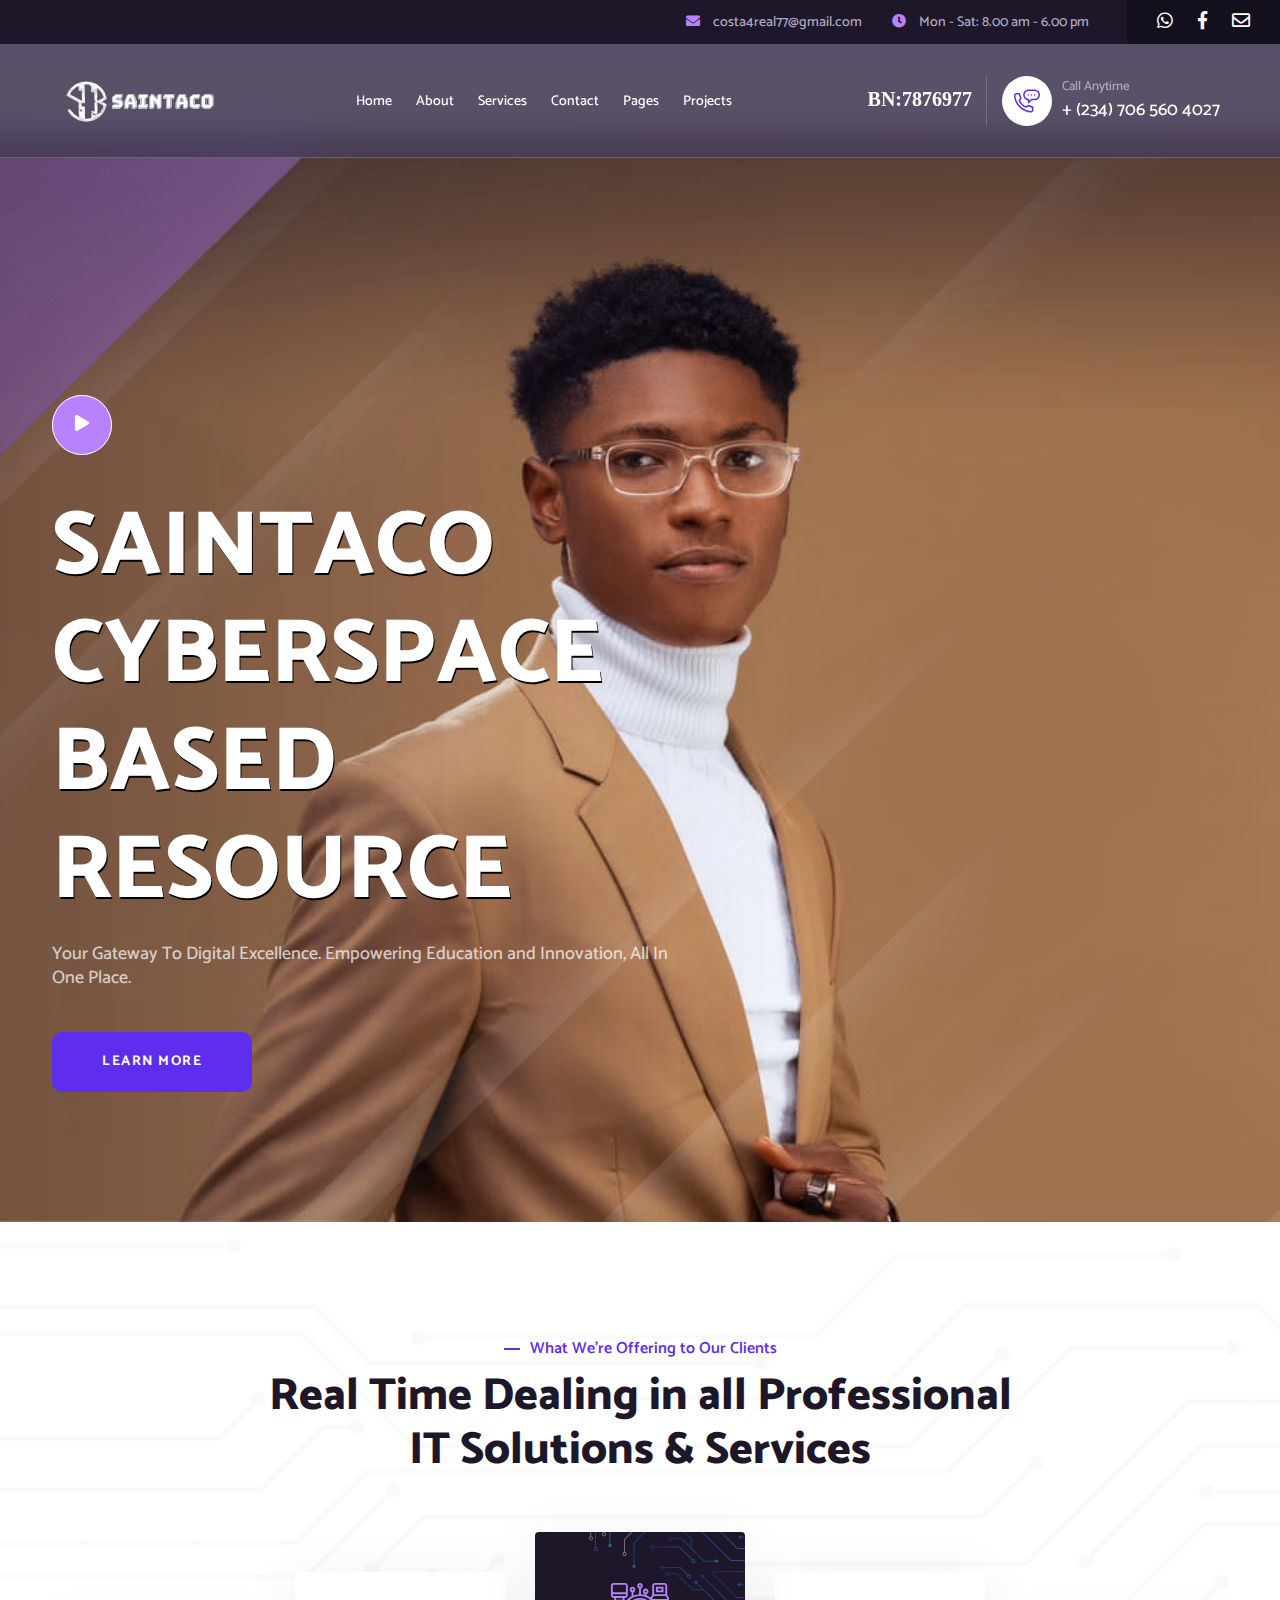
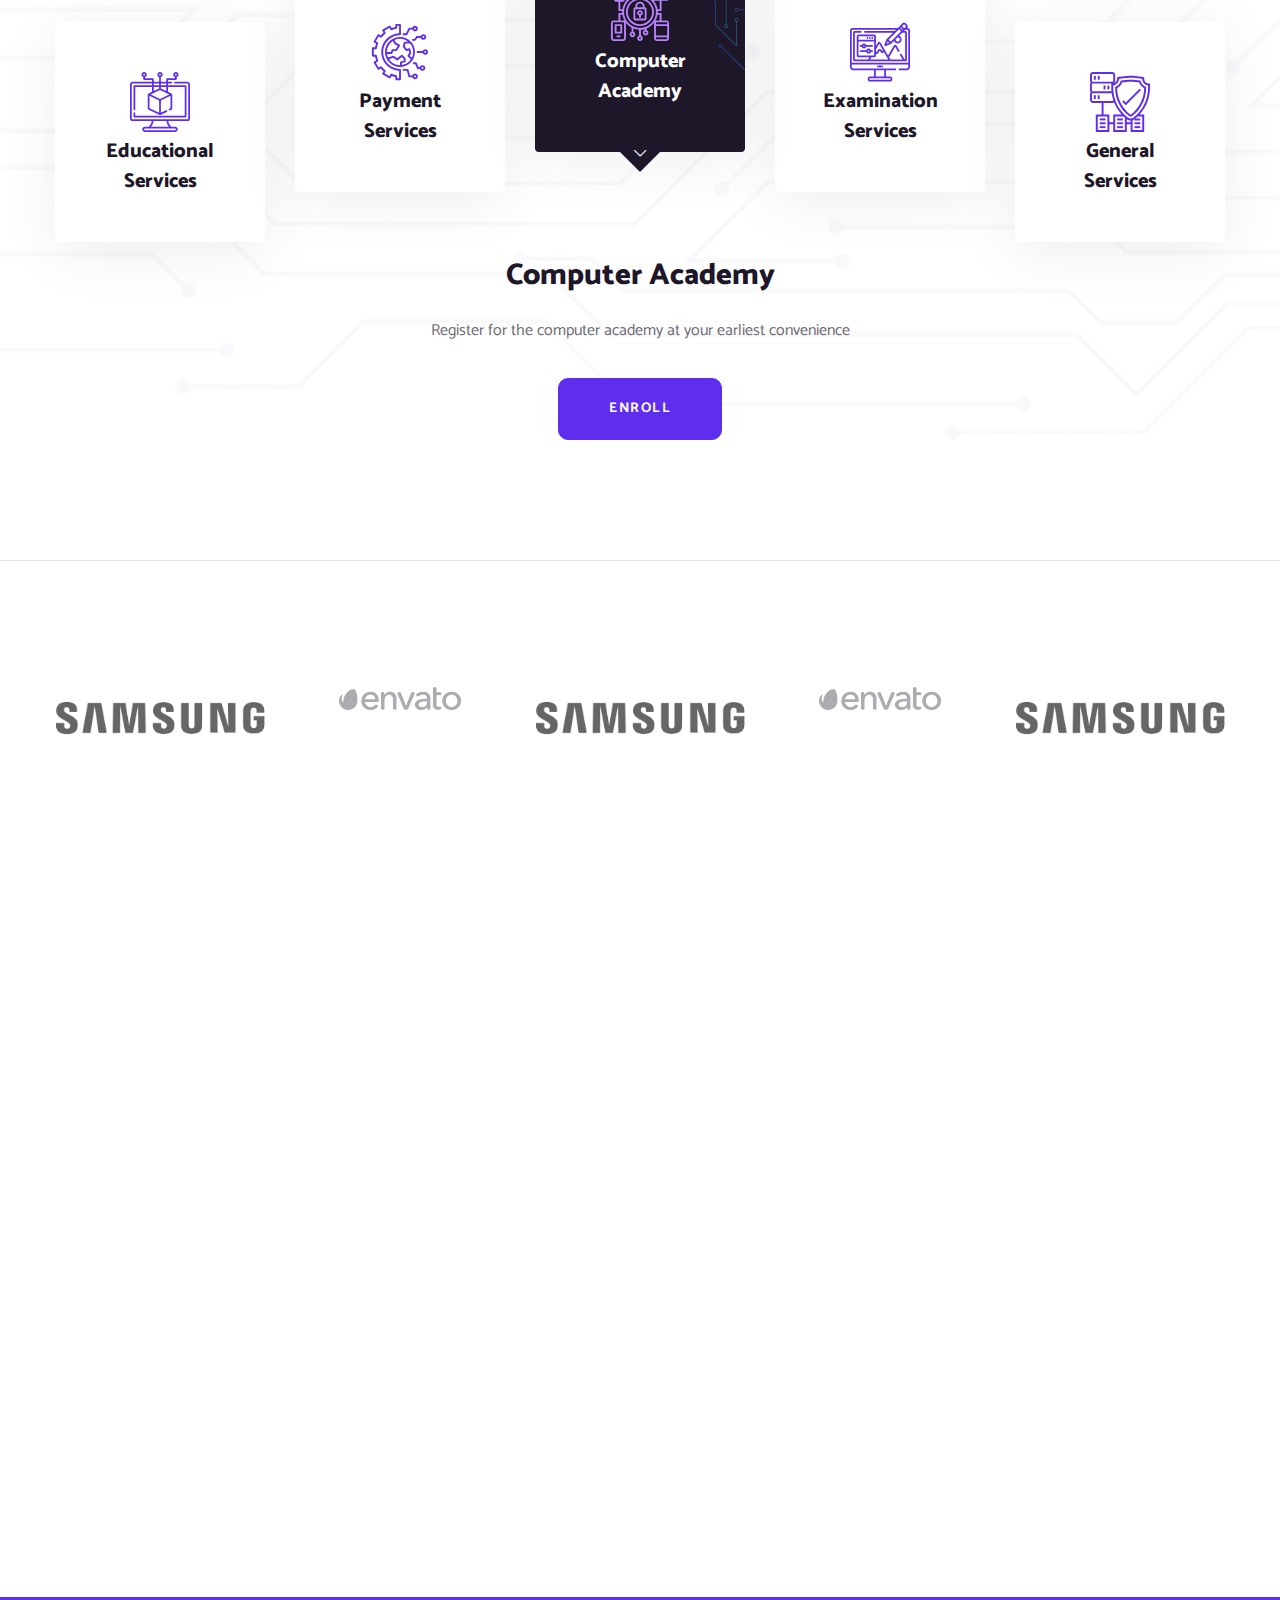
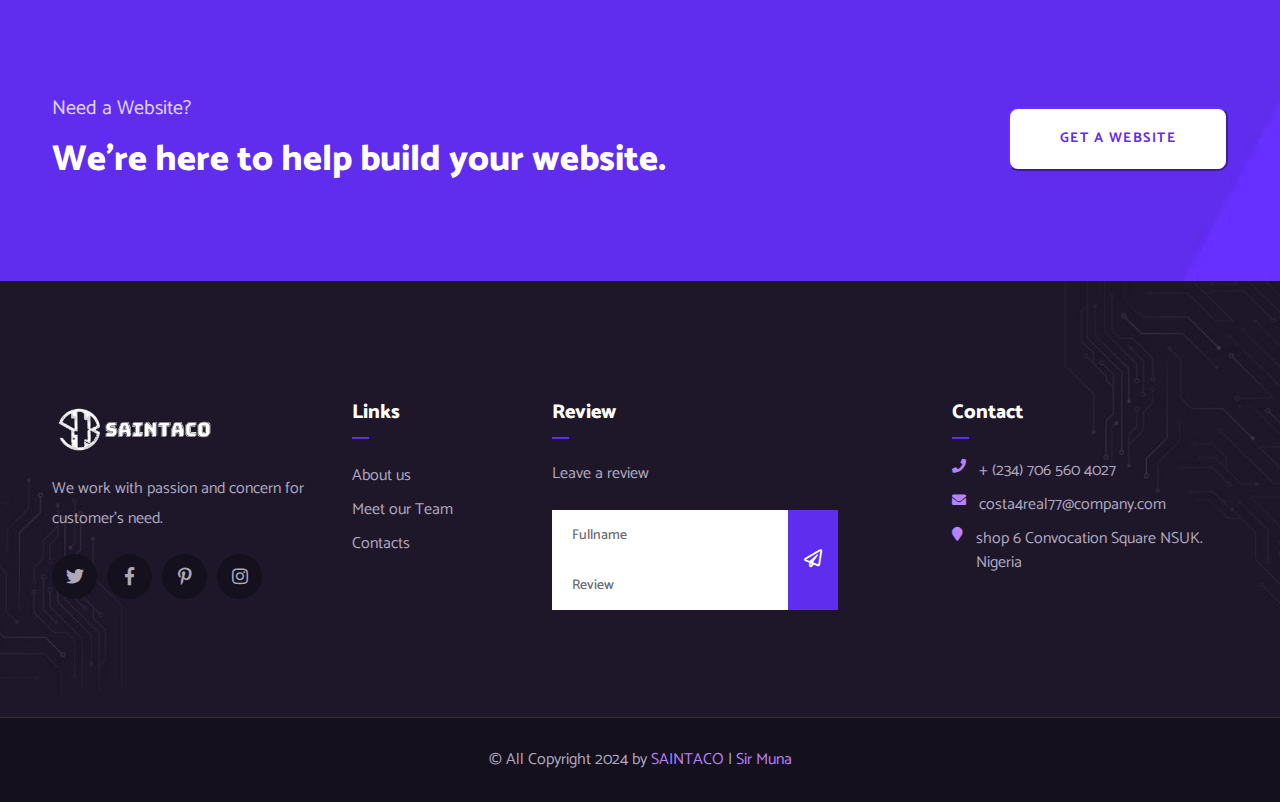
==== commit 267ae56d: "need a website" ====
--- a/index.html
+++ b/index.html
@@ -75,10 +75,14 @@
                     <a href="#"><i class="fab fa-facebook-f"></i></a>
                   </li>
                   <li>
-                    <a href="https://wa.me/2347065604027"><i class="fab fa-whatsapp"></i></a>
+                    <a href="https://wa.me/2347065604027"
+                      ><i class="fab fa-whatsapp"></i
+                    ></a>
                   </li>
                   <li>
-                    <a href="mailto:costa4real77@gmail.com"><i class="far fa-envelope"></i></a>
+                    <a href="mailto:costa4real77@gmail.com"
+                      ><i class="far fa-envelope"></i
+                    ></a>
                   </li>
                 </ul>
               </div>
@@ -118,11 +122,7 @@
       <div class="header-topbar-layout-2">
         <div class="header-topbar header-topbar-layout-2">
           <div class="row g-0 align-items-center">
-            <div class="col-lg-5">
-              <div class="header-topbar-text">
-                <p>Welcome to SAINTACO CYBERSPACE BASED RESOURCE</p>
-              </div>
-            </div>
+            <div class="col-lg-5"></div>
             <div class="col-lg-7">
               <div class="header-topbar-info-wrapper">
                 <div class="header-topbar-info">
@@ -138,13 +138,17 @@
                 <div class="header-topbar-social">
                   <ul>
                     <li>
-                      <a href="https://wa.me/2347065604027"><i class="fab fa-whatsapp"></i></a>
+                      <a href="https://wa.me/2347065604027"
+                        ><i class="fab fa-whatsapp"></i
+                      ></a>
                     </li>
                     <li>
                       <a href="#"><i class="fab fa-facebook-f"></i></a>
                     </li>
                     <li>
-                      <a href="mailto:costa4real77@gmail.com"><i class="far fa-envelope"></i></a>
+                      <a href="mailto:costa4real77@gmail.com"
+                        ><i class="far fa-envelope"></i
+                      ></a>
                     </li>
                   </ul>
                 </div>
@@ -168,11 +172,34 @@
                 <li>
                   <a href="#">Home</a>
                 </li>
+                <li><a href="about.html">About</a></li>
                 <li>
-                  <a href="#services">Services</a>
-                </li>
-                <li><a href="about.html">About</a></li>
+                  <a href="./services.html">Services</a>
+                  <ul class="sub-menu">
+                    <li>
+                      <a href="./index.html#services">Educational Services</a>
+                    </li>
+                    <li>
+                      <a href="./index.html#services">General Services</a>
+                    </li>
+                    <li>
+                      <a href="./index.html#services">Computer Academy</a>
+                    </li>
+                  </ul>
+                </li>
                 <li><a href="#contact">Contact</a></li>
+                <li>
+                  <a href="./services.html">Pages</a>
+                  <ul class="sub-menu">
+                    <li>
+                      <a href="./index.html#services">Our Team</a>
+                    </li>
+                    <li>
+                      <a href="./index.html#services">Team Details</a>
+                    </li>
+                  </ul>
+                </li>
+                <li><a href="#contact">Projects</a></li>
               </ul>
             </div>
           </div>
@@ -180,6 +207,11 @@
             <div class="header-main-info">
               <div class="header-mini-btn">
                 <ul>
+                  <li>
+                    <a href="https://i.ibb.co/DWgf546/saintaco-cert.jpg">
+                      <span><i class="fas"> BN:7876977</i></span>
+                    </a>
+                  </li>
                   <li>
                     <a class="toggle-bar canvas_open" href="#"
                       ><i class="fal fa-bars"></i
@@ -215,7 +247,7 @@
                   data-animation="fadeInDown"
                   data-delay=".1s"
                 >
-                  <a class="video-popup" href="./assets/videos/Felicity.mp4"
+                  <a class="video-popup" href="./assets/videos/Javi.mp4"
                     ><i class="fas fa-play"></i
                   ></a>
                 </div>
@@ -508,7 +540,9 @@
                           <li>- Postgraduate registration</li>
                         </ul>
 
-                        <a class="main-btn" href="https://wa.me/2347065604027">APPLY</a>
+                        <a class="main-btn" href="https://wa.me/2347065604027"
+                          >APPLY</a
+                        >
                       </div>
                     </div>
                   </div>
@@ -531,7 +565,9 @@
                           <li>- Acceptance fee payment</li>
                           <li>- School fees payment</li>
                         </ul>
-                        <a class="main-btn" href="https://wa.me/2347065604027">Make a payment</a>
+                        <a class="main-btn" href="https://wa.me/2347065604027"
+                          >Make a payment</a
+                        >
                       </div>
                     </div>
                   </div>
@@ -554,7 +590,9 @@
                           Register for the computer academy at your earliest
                           convenience
                         </p>
-                        <a class="main-btn" href="https://wa.me/2347065604027">ENROLL</a>
+                        <a class="main-btn" href="https://wa.me/2347065604027"
+                          >ENROLL</a
+                        >
                       </div>
                     </div>
                   </div>
@@ -578,7 +616,9 @@
                           <li>- JAMB original result</li>
                           <li>- NYSC registration</li>
                         </ul>
-                        <a class="main-btn" href="https://wa.me/2347065604027">REGISTER</a>
+                        <a class="main-btn" href="https://wa.me/2347065604027"
+                          >REGISTER</a
+                        >
                       </div>
                     </div>
                   </div>
@@ -604,7 +644,9 @@
                           <li>- Lamination</li>
                           <li>And More...</li>
                         </ul>
-                        <a class="main-btn" href="https://wa.me/2347065604027">EXPLORE</a>
+                        <a class="main-btn" href="https://wa.me/2347065604027"
+                          >EXPLORE</a
+                        >
                       </div>
                     </div>
                   </div>
@@ -705,7 +747,12 @@
                   <h3 class="title">Contact Us Now!</h3>
                 </div>
                 <div class="input-box">
-                  <input type="text" placeholder="Your Name" name="Fullname" required/>
+                  <input
+                    type="text"
+                    placeholder="Your Name"
+                    name="Fullname"
+                    required
+                  />
                 </div>
                 <div class="input-box">
                   <input
@@ -747,13 +794,68 @@
           </div>
           <div class="col-lg-3">
             <div class="cta-btn text-right">
-              <a class="main-btn" href="https://wa.me/2347085420536">Get a Website</a>
+              <button class="main-btn" id="web-btn">Get a Website</button>
             </div>
           </div>
         </div>
       </div>
     </section>
 
+    <!-- website popup starts -->
+    <section class="saintaco-web-popup">
+      <div class="web-container" id="web-container">
+        <button id="web-close">❌</button>
+        <div>
+          <div class="section-title text-center mb-25">
+            <p style="color: #fff; font-weight: 900">Need a Website?</p>
+            <h3 class="title">Get a Website</h3>
+          </div>
+          <button id="form-btn">Send a Mail</button>
+          <button id="form-button">
+            <a href="https://wa.me/2347085420536" >Send a DM</a>
+          </button>
+        </div>
+      </div>
+      <div id="web-form">
+        <button id="form-close" title="close form">❌</button>
+        <form action="https://formspree.io/f/xrbgwvpy" method="post">
+          <div class="section-title text-center mb-25">
+            <span>Need a Website?</span>
+            <h3 class="title">Get a Website</h3>
+          </div>
+          <div class="input-box">
+            <input
+              type="text"
+              placeholder="Your Name"
+              name="Fullname"
+              required
+            />
+          </div>
+          <div class="input-box">
+            <input
+              type="email"
+              placeholder="Email Address"
+              name="email"
+              required
+            />
+          </div>
+          <div class="input-box">
+            <textarea
+              name="Message"
+              id="#"
+              cols="30"
+              rows="10"
+              placeholder="Write a Message"
+              required
+            ></textarea>
+          </div>
+          <div class="input-box">
+            <button class="main-btn" type="submit">Send a message</button>
+          </div>
+        </form>
+      </div>
+    </section>
+    <!-- website popup ends -->
     <!--====== SAINTACO WEB PART ENDS ======-->
 
     <!-- FOOTER STARTS -->
@@ -797,9 +899,21 @@
               <p>Leave a review</p>
               <form action="https://formspree.io/f/xrbgwvpy" method="post">
                 <div class="input-box">
-                  <input type="text" placeholder="Fullname" name="name" required/>
-                  <input type="text" placeholder="Review" name="review" required/>
-                  <button type="submit"><i class="far fa-paper-plane"></i></button>
+                  <input
+                    type="text"
+                    placeholder="Fullname"
+                    name="name"
+                    required
+                  />
+                  <input
+                    type="text"
+                    placeholder="Review"
+                    name="review"
+                    required
+                  />
+                  <button type="submit">
+                    <i class="far fa-paper-plane"></i>
+                  </button>
                 </div>
               </form>
             </div>
--- a/assets/css/style.css
+++ b/assets/css/style.css
@@ -36,7 +36,7 @@
   -moz-box-sizing: border-box;
   box-sizing: border-box;
 }
-::selection{
+::selection {
   color: #fff;
   background-color: purple;
 }
@@ -200,6 +200,10 @@
 .main-btn:hover::before {
   height: 400px;
   opacity: 0;
+}
+#web-btn{
+  background-color: #fff;
+  color: #5f2dee;
 }
 
 @media only screen and (min-width: 768px) and (max-width: 991px) {
@@ -702,7 +706,7 @@
     padding-left: 30px;
   }
 }
-#header-mnb{
+#header-mnb {
   background-color: #ffffff8f;
   backdrop-filter: blur(20px);
 }
@@ -1320,6 +1324,9 @@
   z-index: 30;
   padding: 30px 60px;
   border-bottom: 1px solid #ffffff2e;
+  background-color: #2d223fc9;
+  backdrop-filter: blur(20px);
+
 }
 @media only screen and (min-width: 992px) and (max-width: 1200px) {
   .infetech-header-area-2 .header-main-nav-layout-2 {
@@ -1980,13 +1987,14 @@
   background-size: cover;
   position: relative;
   z-index: 10;
-}
-.infetech-banner-area-layout-2 .infetech-banner-slide-item.item-2 {
+  margin-top: 100px;
+}
+/* .infetech-banner-area-layout-2 .infetech-banner-slide-item.item-2 {
   background: url(../images/Costa.jpg);
 }
 .infetech-banner-area-layout-2 .infetech-banner-slide-item.item-3 {
   background: url(../images/Costa.jpg);
-}
+} */
 .infetech-banner-area-layout-2 .infetech-banner-slide-item::before {
   position: absolute;
   content: "";
@@ -2040,7 +2048,7 @@
   padding-top: 39px;
   padding-bottom: 16px;
 }
-#about-title{
+#about-title {
   font-size: 40px;
 }
 @media only screen and (min-width: 992px) and (max-width: 1200px) {
@@ -4105,6 +4113,150 @@
 .single-project-item:hover img {
   transform: scale(1.1);
 }
+/* web popup */
+
+.web-container{
+  display: none;
+  height: 100vh;
+  width: 100%;
+  background-color: #ffffffe8;
+  backdrop-filter: blur(10px);
+  align-items: center;
+  justify-content: center;
+  position: fixed;
+  left: 0;
+  top: 0;
+  z-index: 1000;
+  transition: ease .5s;
+}
+.web-container div{
+  display: flex;
+  flex-direction: column;
+  gap: 50px;
+  background-color: #602dee;
+  backdrop-filter: blur(20px);
+  border-radius: 20px;
+  padding: 50px;
+  transition: ease .5s;
+}
+@media (max-width: 992px) {
+  .web-container{
+    z-index: 10;
+  }
+  .web-container div {
+  padding-top: 1px;
+  }
+}
+@media (max-width: 767px) {
+  .web-container{
+    justify-content: center;
+    z-index: 100;
+  }
+  .web-container div {
+  padding: 20px;
+  }
+  #web-close{
+    align-self: center;
+    margin-right: -60px;
+  }
+}
+
+.web-container div button{
+  outline: transparent;
+  border: transparent;
+  padding: 10px;
+  border-radius: 10px;
+}
+#web-close{
+  outline: transparent;
+  border: transparent;
+  padding: 10px;
+  border-radius: 10px;
+  align-self: flex-start;
+  margin-top: 65px;
+}
+#web-form{
+  display: none;
+  justify-content: center;
+  align-items: center;
+  height: 100vh;
+  width: 100%;
+  position: fixed;
+  top: 0;
+  right: 0;
+  background-color: #ffffffda;
+  backdrop-filter: blur(20px);
+  z-index: 100;
+  transition: ease .5s;
+}
+#web-form form{
+  background: #f4f2f9;
+  padding: 60px 80px 50px;
+  background-image: url(../images/contact-shape.png);
+  background-size: auto;
+  background-position: top right;
+  background-repeat: no-repeat;
+  transition: .5s ease;
+}
+#form-close{
+  outline: transparent;
+  border: transparent;
+  padding: 10px;
+  border-radius: 10px;
+  align-self: flex-start;
+  margin-top: 5px;
+}
+@media only screen and (min-width: 992px) and (max-width: 1200px) {
+  #web-form form {
+    padding: 30px;
+  }
+}
+@media only screen and (min-width: 768px) and (max-width: 991px) {
+  #web-form form {
+    padding: 30px;
+    margin-top: 30px;
+  }
+}
+@media (max-width: 767px) {
+  #web-form form {
+    padding: 30px;
+    margin-top: 30px;
+  }
+}
+#web-form form .input-box {
+  margin-bottom: 10px;
+}
+#web-form form .input-box input {
+  width: 100%;
+  height: 60px;
+  padding-left: 40px;
+  background: #fff;
+  border: 0;
+  font-size: 14px;
+  font-weight: 400;
+  color: #6c6a72;
+}
+#web-form form .input-box input::placeholder {
+  color: #6c6a72;
+  opacity: 1;
+}
+#web-form form .input-box textarea {
+  width: 100%;
+  height: 150px;
+  padding-left: 40px;
+  padding-top: 15px;
+  background: #fff;
+  border: 0;
+  resize: none;
+  font-size: 14px;
+  color: #6c6a72;
+}
+#web-form form .input-box button {
+  width: 100%;
+  height: 60px;
+  line-height: 60px;
+  border: 1px solid #5f2dee;
+}
 
 .infetech-project-slide-2 .col-lg-3,
 .infetech-project-slide .col-lg-3 {
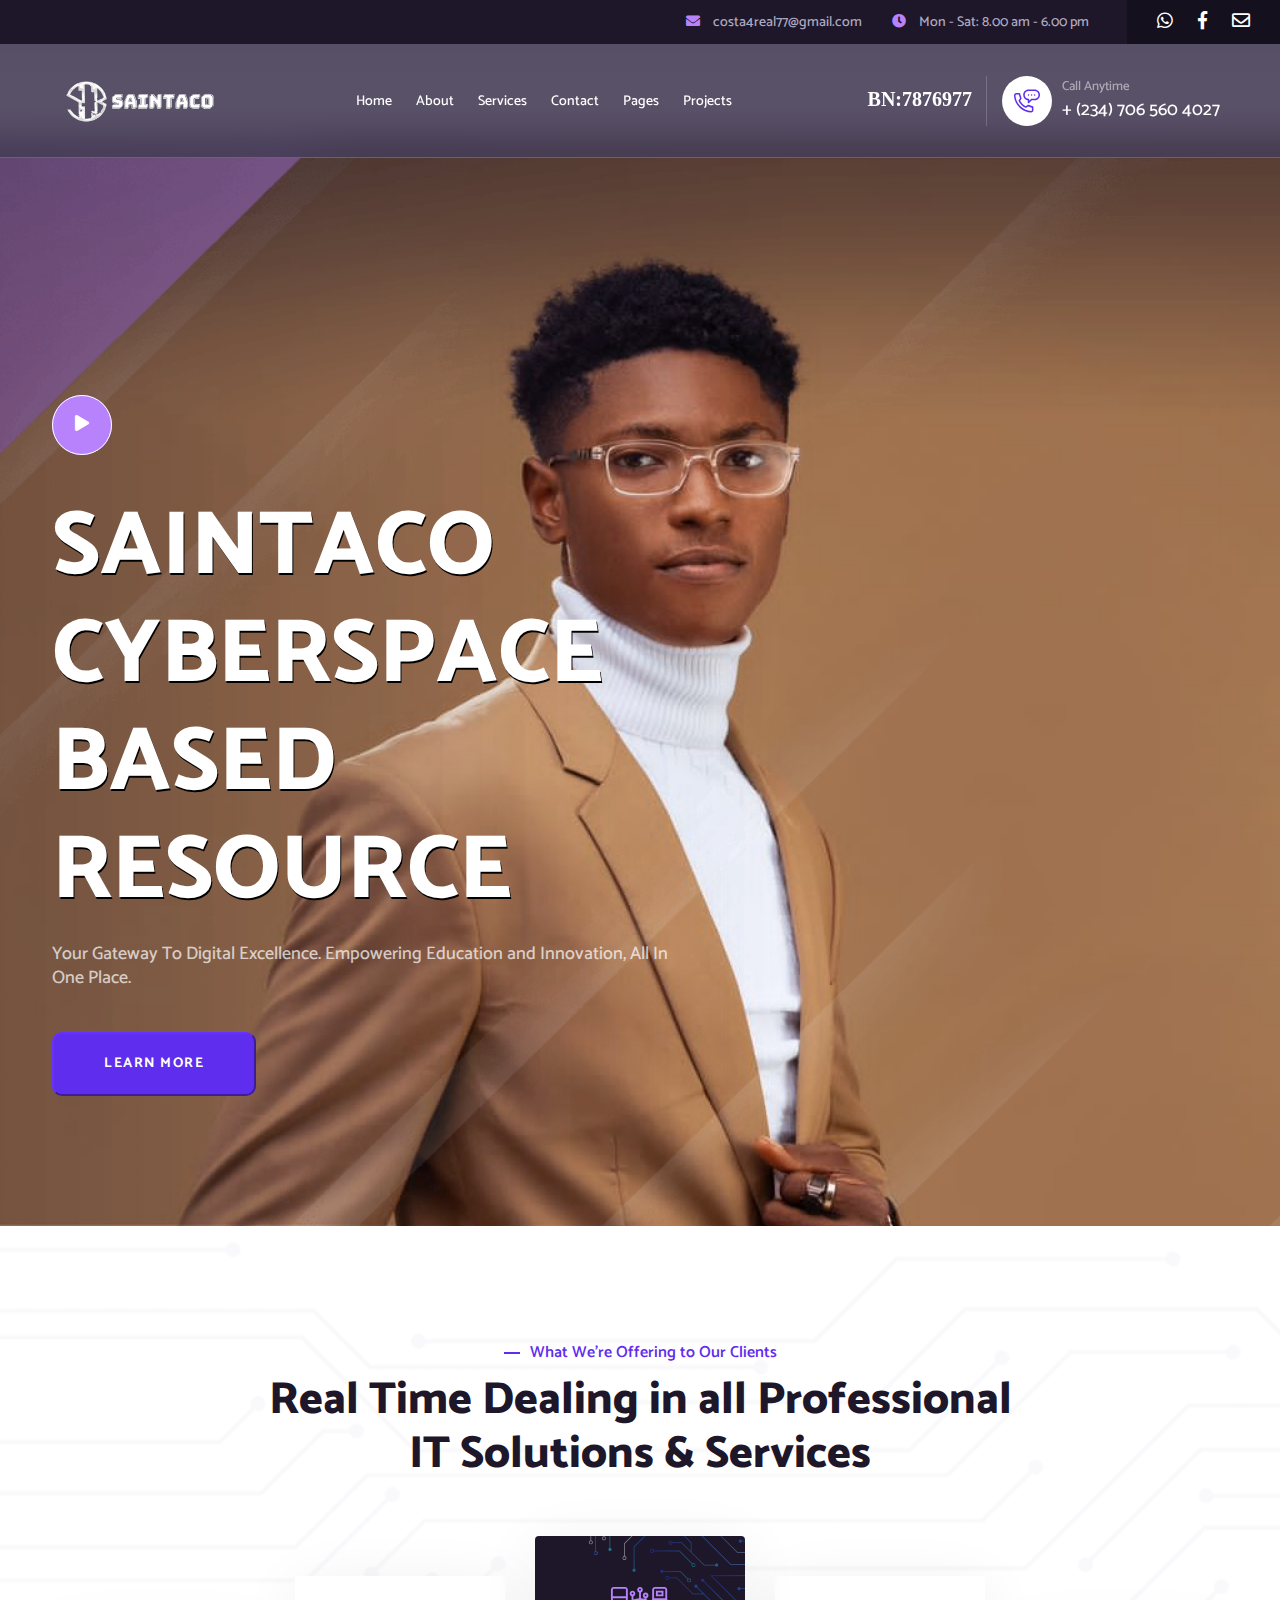
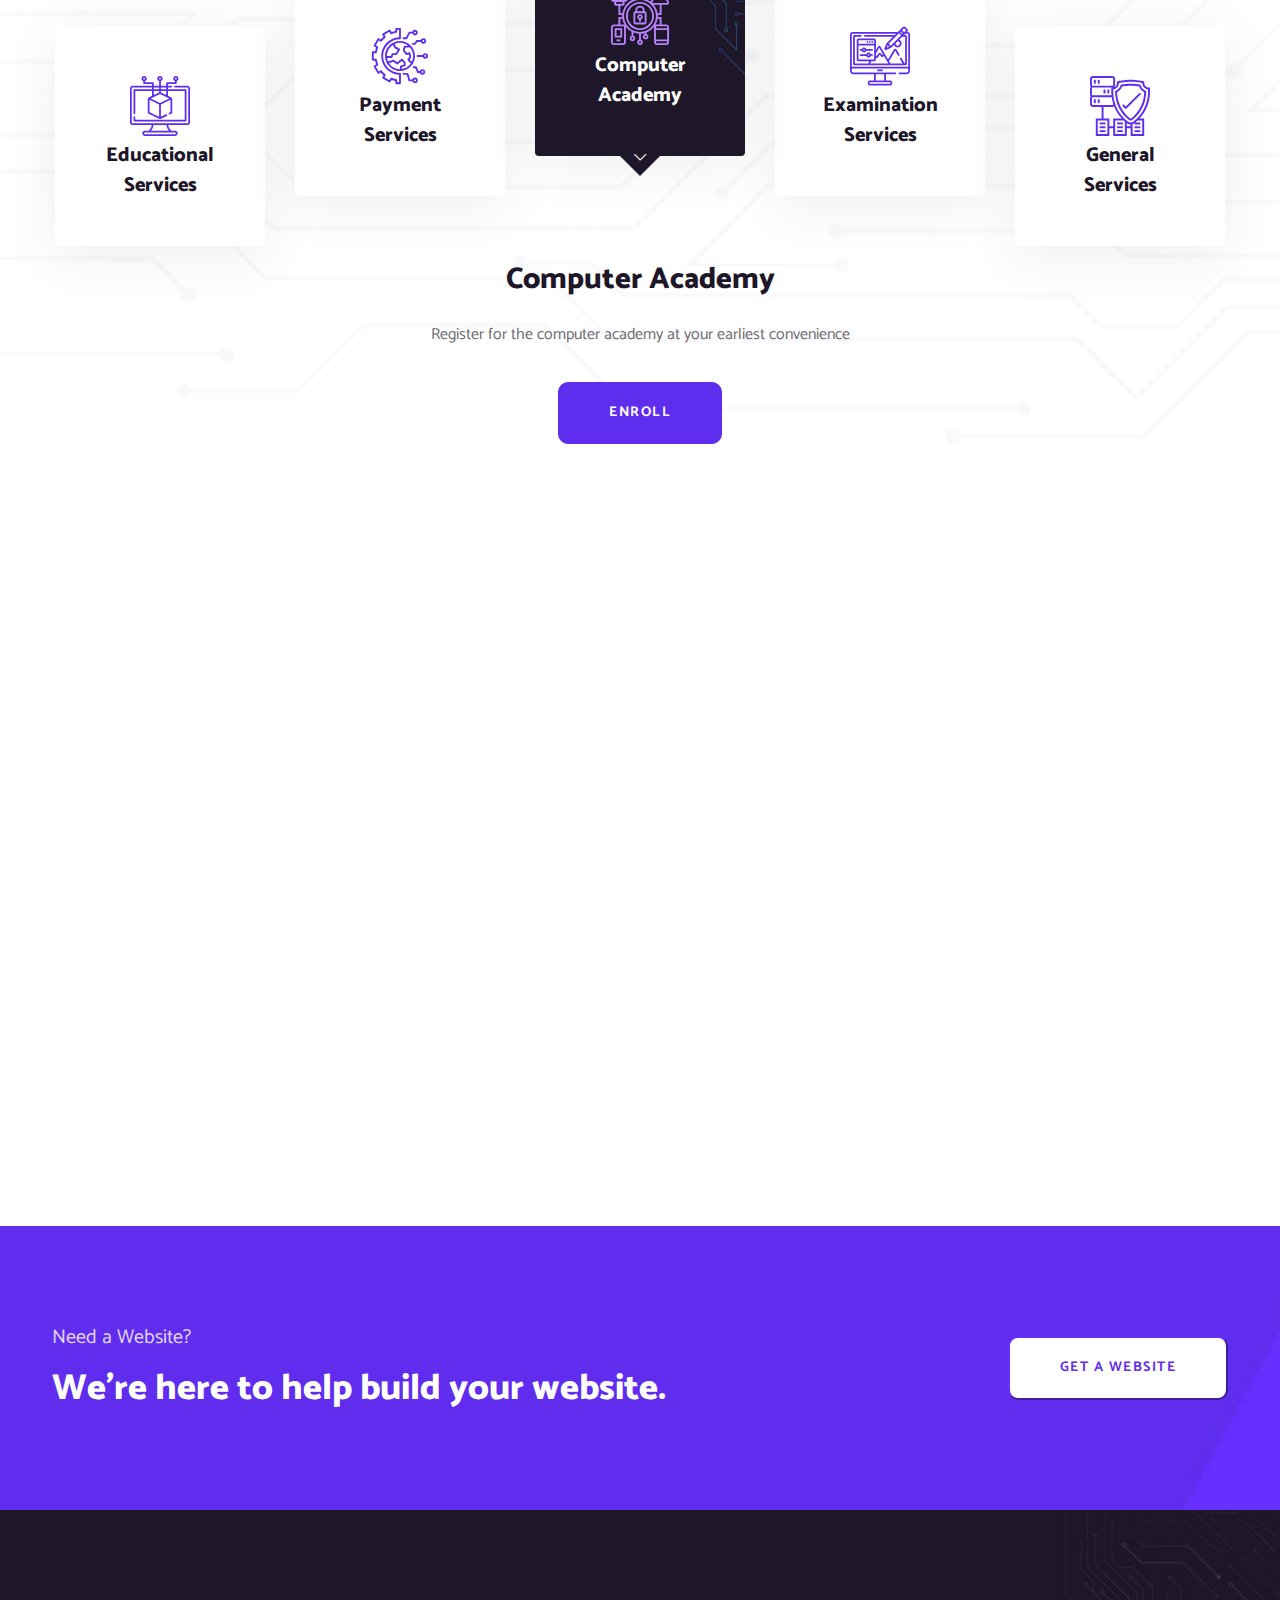
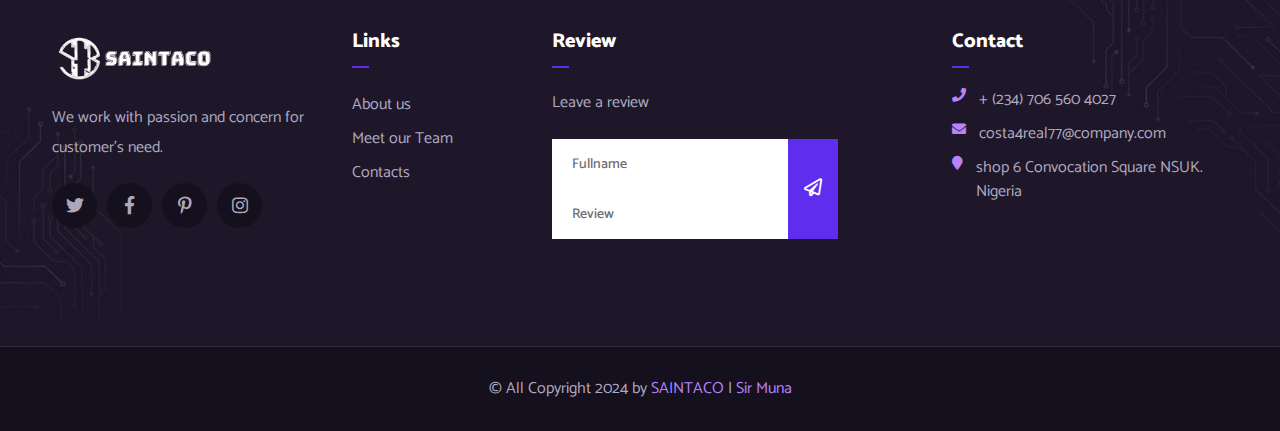
==== commit bfd7cf9a: "learn more" ====
--- a/index.html
+++ b/index.html
@@ -72,17 +72,16 @@
               <div class="offcanvas-social">
                 <ul class="text-center">
                   <li>
-                    <a href="#"><i class="fab fa-facebook-f"></i></a>
+                    <a href="%24.html"><i class="fab fa-whatsapp"></i></a>
                   </li>
                   <li>
-                    <a href="https://wa.me/2347065604027"
-                      ><i class="fab fa-whatsapp"></i
-                    ></a>
+                    <a href="%24.html"><i class="fab fa-facebook-f"></i></a>
                   </li>
                   <li>
-                    <a href="mailto:costa4real77@gmail.com"
-                      ><i class="far fa-envelope"></i
-                    ></a>
+                    <a href="%24.html"><i class="fab fa-instagram"></i></a>
+                  </li>
+                  <li>
+                    <a href="%24.html"><i class="far fa-envelope"></i></a>
                   </li>
                 </ul>
               </div>
@@ -95,7 +94,34 @@
                     <a href="./about.html">About</a>
                   </li>
                   <li class="menu-item-has-children active">
-                    <a href="./index.html#services">Services</a>
+                    <a href="#">Pages</a>
+                    <ul class="sub-menu">
+                      <li><a href="./page-1.html">Our Team</a></li>
+                      <li><a href="./page-2.html">Team Details</a></li>
+                    </ul>
+                  </li>
+                  <li class="menu-item-has-children active">
+                    <a href="#">Services</a>
+                    <ul class="sub-menu">
+                      <li>
+                        <a href="./services.html#educational-services"
+                          >Educational Services</a
+                        >
+                      </li>
+                      <li>
+                        <a href="./services.html#General-services"
+                          >General Services</a
+                        >
+                      </li>
+                      <li>
+                        <a href="./services.html#computer-academy"
+                          >Computer Academy</a
+                        >
+                      </li>
+                    </ul>
+                  </li>
+                  <li class="menu-item-has-children active">
+                    <a href="./projects.html">Projects</a>
                   </li>
                   <li class="menu-item-has-children active">
                     <a href="./index.html#contact">Contact</a>
@@ -104,7 +130,7 @@
               </div>
               <div class="offcanvas_footer">
                 <span
-                  ><a href="mailto:pixydrops@gmail.com"
+                  ><a href="mailto:costa4real77@gmail.com"
                     ><i class="fa fa-envelope-o"></i> costa4real77@gmail.com</a
                   ></span
                 >
@@ -263,13 +289,14 @@
                     Your Gateway To Digital Excellence. Empowering Education and
                     Innovation, All In One Place.
                   </p>
-                  <a
+                  <button
                     class="main-btn"
+                    id="saintaco-learn"
                     data-animation="fadeInUp"
                     data-delay=".9s"
-                    href="https://wa.me/2347065604027"
-                    >Learn More</a
                   >
+                    Learn More
+                  </button>
                 </div>
               </div>
             </div>
@@ -278,6 +305,15 @@
       </div>
     </section>
     <!-- first section ends -->
+    <div class="whatsapp-popup" id="wa-pop">
+      <div>
+        <h5 id="wa-pop-h5">You'll Be Redirected To Whatsapp!</h5>
+        <button class="wa-pop-btn" id="wa-end-btn">Cancel</button>
+        <button class="wa-pop-btn" id="wa-btn">
+          <a href="https://wa.me/2347065604027">Continue</a>
+        </button>
+      </div>
+    </div>
 
     <!-- second section starts -->
     <section class="infetech-clients-area" id="services">
@@ -659,45 +695,6 @@
     </section>
     <!-- second section ends -->
 
-    <!-- ads here -->
-    <div class="infetech-sponser-area infetech-sponser-area-2">
-      <div class="container">
-        <div class="row infetech-sponser-slide">
-          <div class="col-lg-3">
-            <div class="infetech-sponser-item">
-              <img src="./assets/images/Samsung.jpg" alt="" />
-            </div>
-          </div>
-          <div class="col-lg-3">
-            <div class="infetech-sponser-item">
-              <img src="assets/images/brand-logo.png" alt="" />
-            </div>
-          </div>
-          <div class="col-lg-3">
-            <div class="infetech-sponser-item">
-              <img src="./assets/images/Samsung.jpg" alt="" />
-            </div>
-          </div>
-          <div class="col-lg-3">
-            <div class="infetech-sponser-item">
-              <img src="assets/images/brand-logo.png" alt="" />
-            </div>
-          </div>
-          <div class="col-lg-3">
-            <div class="infetech-sponser-item">
-              <img src="./assets/images/Samsung.jpg" alt="" />
-            </div>
-          </div>
-          <div class="col-lg-3">
-            <div class="infetech-sponser-item">
-              <img src="assets/images/brand-logo.png" alt="" />
-            </div>
-          </div>
-        </div>
-      </div>
-    </div>
-    <!-- ads end -->
-
     <!-- contact us -->
     <section class="infetech-home-contact pb-115" id="contact">
       <div class="container">
@@ -781,7 +778,7 @@
         </div>
       </div>
     </section>
-    <!--====== SAINTACO WEB PART ENDS ======-->
+    <!--====== SAINTACO WEB PART STARTS ======-->
 
     <section class="infetech-cta-2-area pt-100 pb-100">
       <div class="container">
@@ -811,14 +808,22 @@
             <h3 class="title">Get a Website</h3>
           </div>
           <button id="form-btn">Send a Mail</button>
-          <button id="form-button">
-            <a href="https://wa.me/2347085420536" >Send a DM</a>
+          <button id="form-learnmore">Send a DM</button>
+        </div>
+      </div>
+      <!-- whatsapp popup -->
+      <div class="whatsapp-popup" id="wa-pop">
+        <div>
+          <h5 id="wa-pop-h5">You'll Be Redirected To Whatsapp!</h5>
+          <button class="wa-pop-btn" id="wa-end-btn">Cancel</button>
+          <button class="wa-pop-btn" id="wa-btn">
+            <a href="https://wa.me/2347065604027">Continue</a>
           </button>
         </div>
       </div>
       <div id="web-form">
         <button id="form-close" title="close form">❌</button>
-        <form action="https://formspree.io/f/xrbgwvpy" method="post">
+        <form action="https://formspree.io/f/xdkkonvq" method="post">
           <div class="section-title text-center mb-25">
             <span>Need a Website?</span>
             <h3 class="title">Get a Website</h3>
--- a/assets/css/style.css
+++ b/assets/css/style.css
@@ -27,8 +27,11 @@
   font-weight: normal;
   font-style: normal;
   color: #6c6a72;
-}
-
+  /* overflow-x: hidden; */
+}
+html{
+  overflow-x: hidden;
+}
 * {
   margin: 0;
   padding: 0;
@@ -2048,6 +2051,66 @@
   padding-top: 39px;
   padding-bottom: 16px;
 }
+/* whatsapp popup style */
+      .whatsapp-popup {
+        height: 100vh;
+        width: 100%;
+        display: none;
+        align-items: center;
+        justify-content: center;
+        background-color: #602deed5;
+        transition: ease-in-out 0.5s;
+        backdrop-filter: blur(20px);
+        -webkit-backdrop-filter: blur(20px);
+        z-index: 1000;
+        position: fixed;
+        top: 0;
+        left: 0;
+      }
+      .whatsapp-popup div {
+        border-radius: 10px;
+        padding: 50px;
+        background-color: aliceblue;
+        display: grid;
+        grid-template-columns: repeat(autofit, minmax(1fr, 300px));
+        column-gap: 10px;
+        gap: 20px;
+        transition: ease-in-out 0.5s;
+        
+      }
+      #wa-pop-h5 {
+        grid-column: 1 / 3;
+        text-align: center;
+      }
+      .wa-pop-btn {
+        border: transparent;
+        background-color: #5f2dee;
+        font-weight: 600;
+        font-size: large;
+        color: #fff;
+        border-radius: 10px;
+        transition: ease-in-out 0.5s;
+      }
+      #wa-end-btn {
+        padding: 10px;
+      }
+      #wa-btn a {
+        border-radius: 10px;
+        padding: 10px;
+        color: #fff;
+        width: 100%;
+        transition: ease-in-out 0.5s;
+      }
+      #wa-end-btn:hover {
+        background-color: red;
+      }
+      #wa-btn a:hover {
+        background-color: lime;
+        height: 100%;
+        width: 100%;
+      }
+/* whatsapp popup style ends */
+
 #about-title {
   font-size: 40px;
 }
@@ -4126,7 +4189,7 @@
   position: fixed;
   left: 0;
   top: 0;
-  z-index: 1000;
+  z-index: 999;
   transition: ease .5s;
 }
 .web-container div{
@@ -4205,6 +4268,7 @@
   border-radius: 10px;
   align-self: flex-start;
   margin-top: 5px;
+  margin-right: -50px;
 }
 @media only screen and (min-width: 992px) and (max-width: 1200px) {
   #web-form form {
@@ -7249,6 +7313,7 @@
   background-position: center;
   background-repeat: no-repeat;
   overflow: hidden;
+  margin-bottom: 50px;
 }
 
 .clients-tabs-item ul.nav {
@@ -8185,7 +8250,7 @@
   background-size: cover;
   background-position: center;
   background-repeat: no-repeat;
-  margin-top: -60px;
+  margin-top: 60px;
 }
 @media (max-width: 767px) {
   .infetech-promo-banner-area {
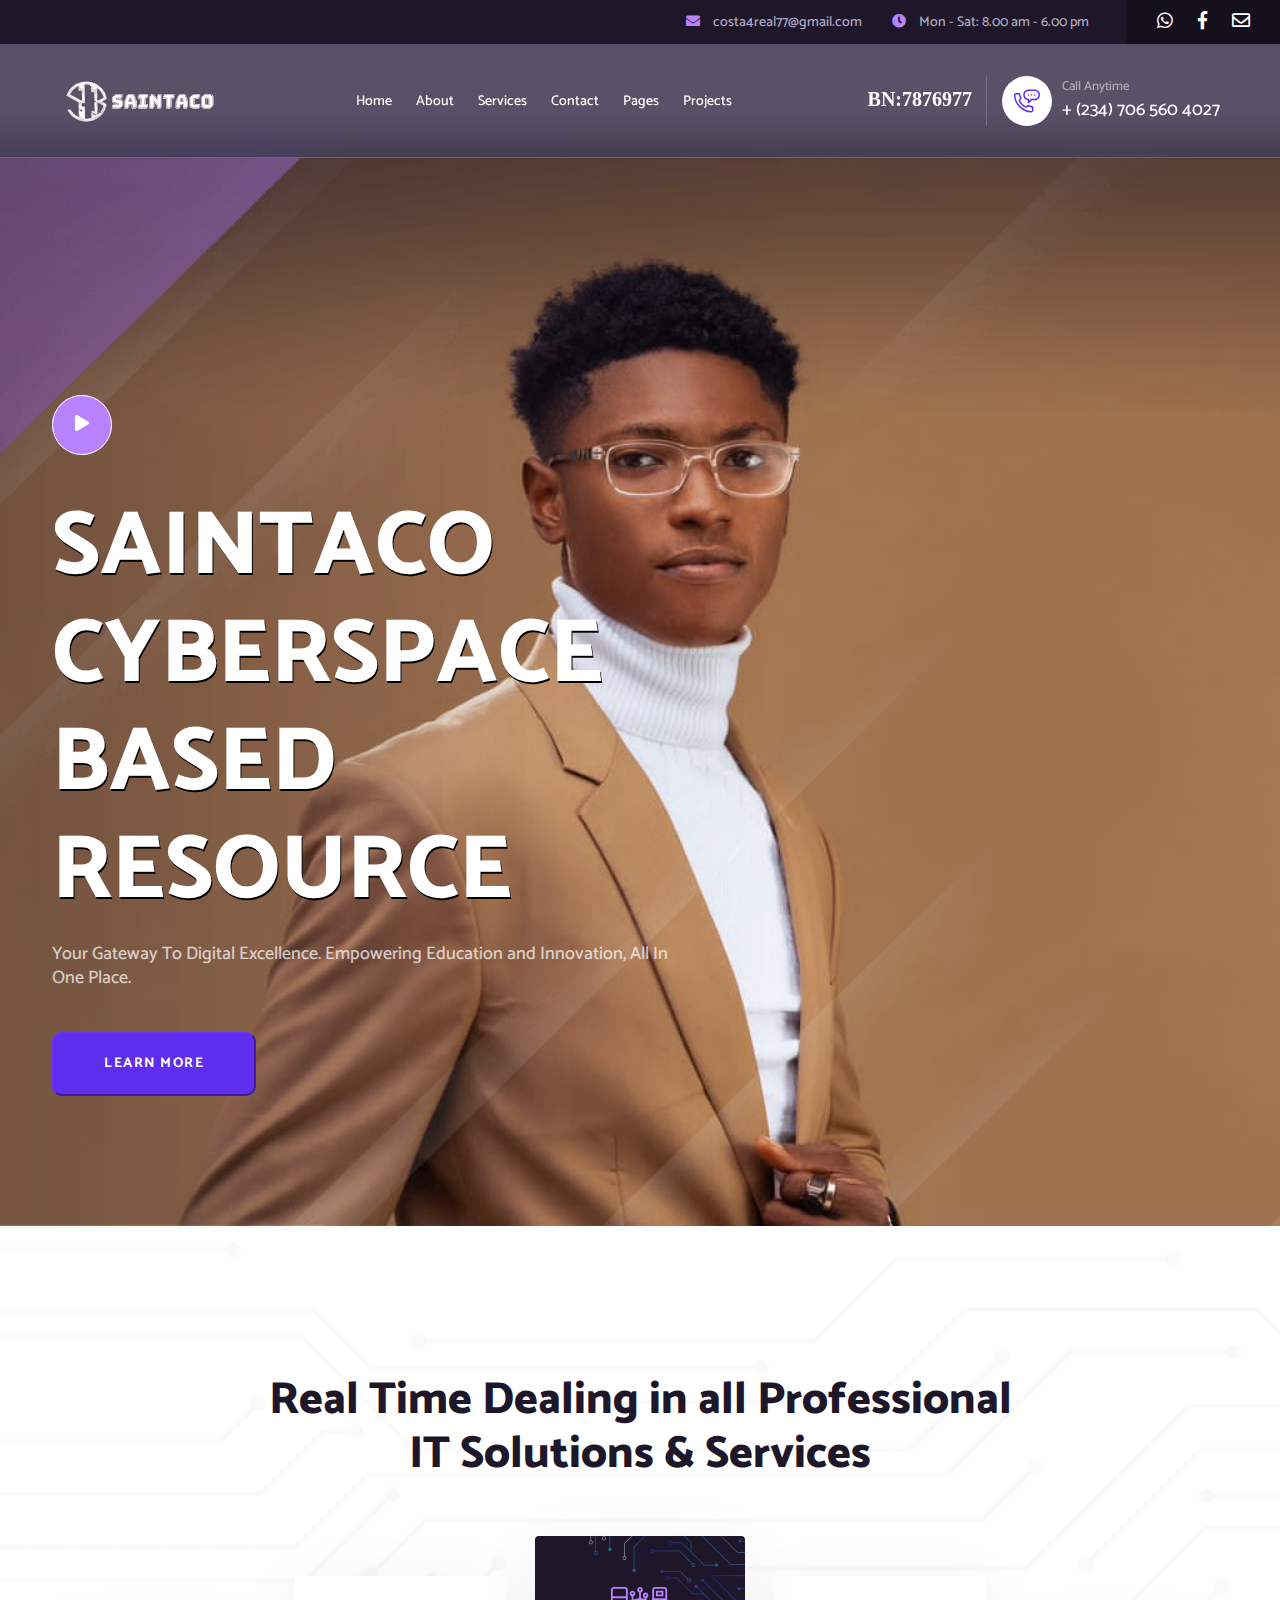
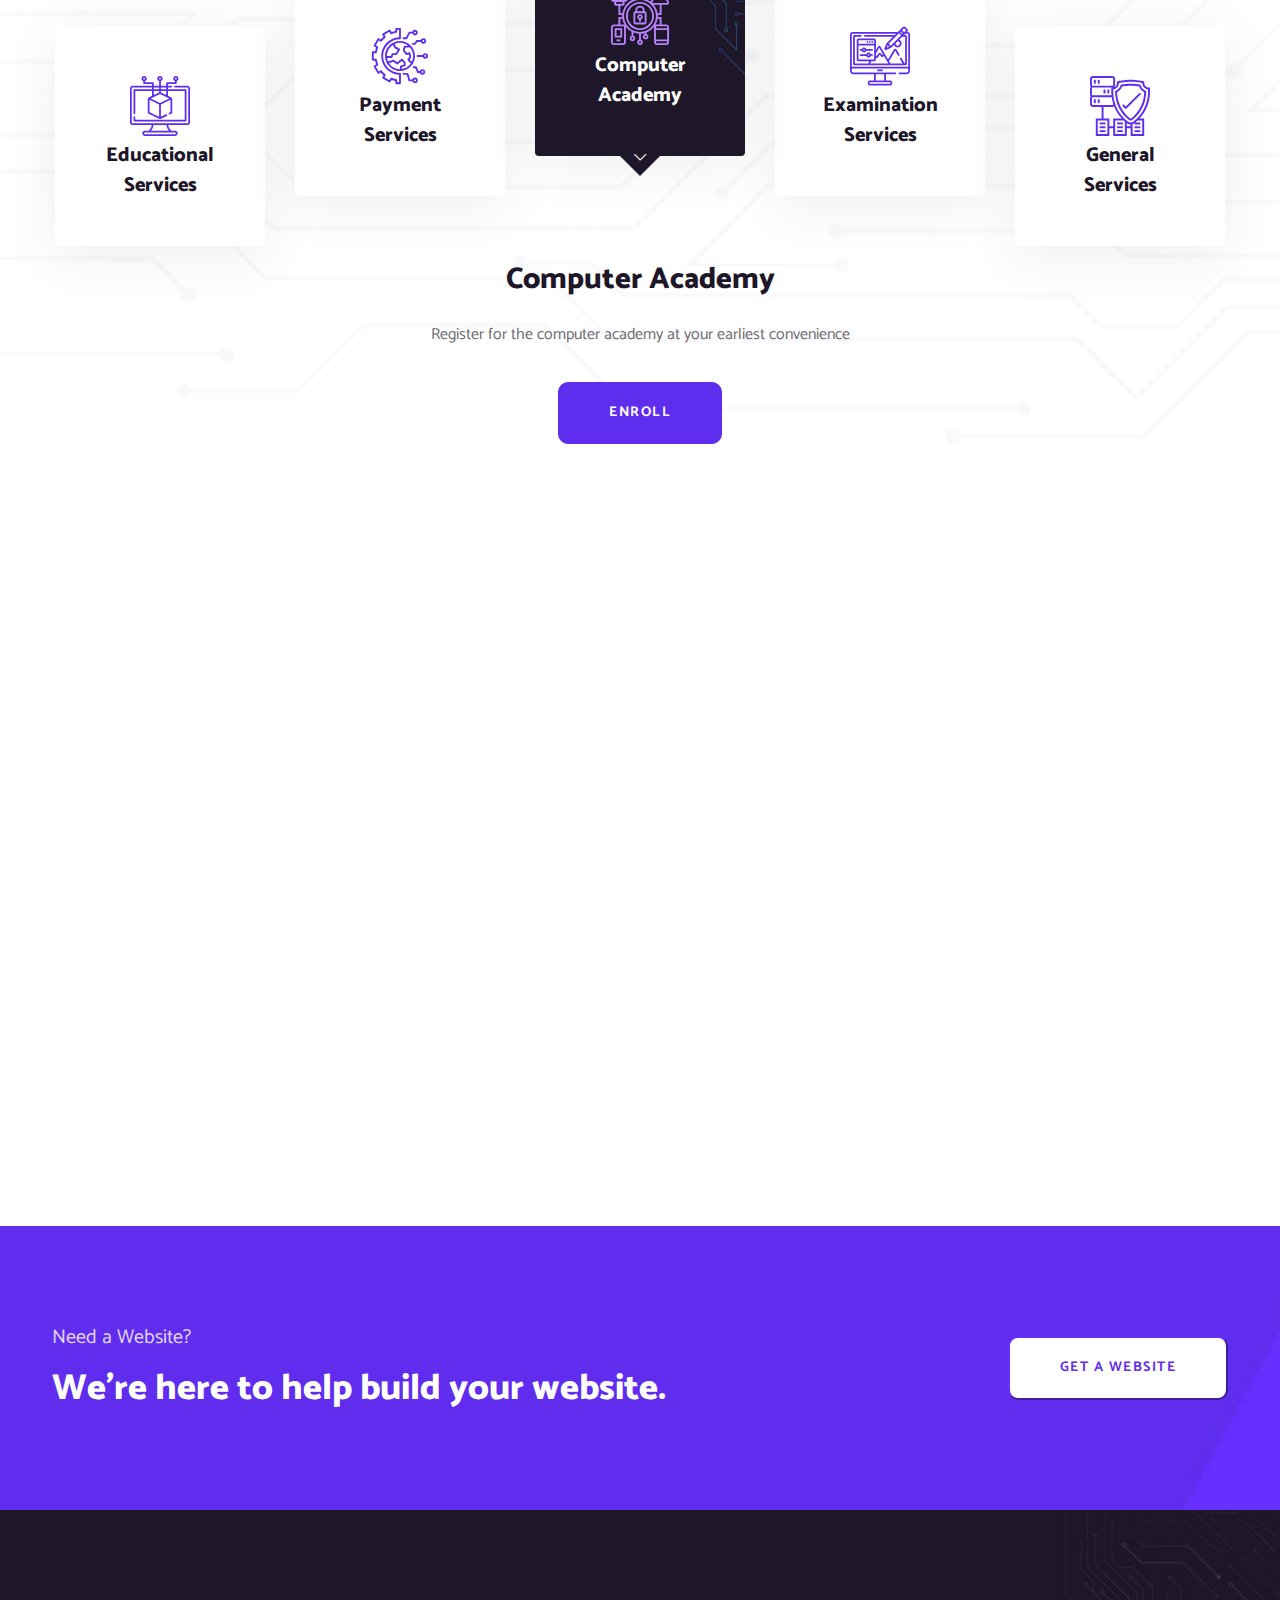
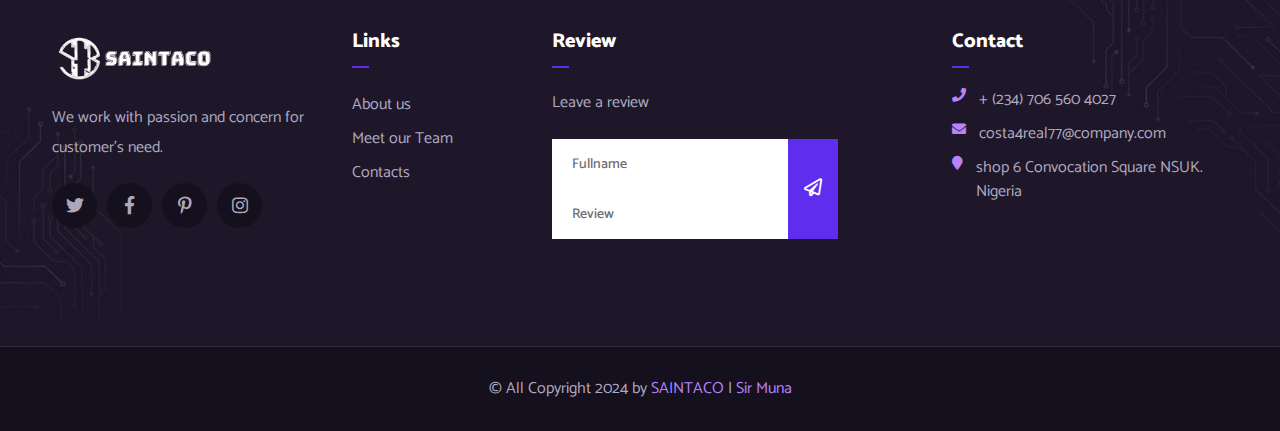
==== commit 6227baa7: "pages upload" ====
--- a/index.html
+++ b/index.html
@@ -49,11 +49,27 @@
   </head>
   <body>
     <!-- PRELOADER -->
-    <div class="preloader">
-      <div class="lds-ellipsis">
-        <span></span>
-        <span></span>
-        <span></span>
+    <div id="preloader" class="preloader">
+      <div id="loader" class="th-preloader">
+        <div class="animation-preloader">
+          <div class="txt-loading">
+            <span preloader-text="S" class="characters">S</span>
+
+            <span preloader-text="A" class="characters">A</span>
+
+            <span preloader-text="I" class="characters">I</span>
+
+            <span preloader-text="N" class="characters">N</span>
+
+            <span preloader-text="T" class="characters">T</span>
+
+            <span preloader-text="A" class="characters">A</span>
+
+            <span preloader-text="C" class="characters">C</span>
+
+            <span preloader-text="O" class="characters">O</span>
+          </div>
+        </div>
       </div>
     </div>
     <!-- END PRELOADER -->
@@ -92,13 +108,6 @@
                   </li>
                   <li class="menu-item-has-children active">
                     <a href="./about.html">About</a>
-                  </li>
-                  <li class="menu-item-has-children active">
-                    <a href="#">Pages</a>
-                    <ul class="sub-menu">
-                      <li><a href="./page-1.html">Our Team</a></li>
-                      <li><a href="./page-2.html">Team Details</a></li>
-                    </ul>
                   </li>
                   <li class="menu-item-has-children active">
                     <a href="#">Services</a>
@@ -114,17 +123,24 @@
                         >
                       </li>
                       <li>
-                        <a href="./services.html#computer-academy"
+                        <a href="./services.html#computer-services"
                           >Computer Academy</a
                         >
                       </li>
                     </ul>
                   </li>
                   <li class="menu-item-has-children active">
+                    <a href="./contact.html">Contact</a>
+                  </li>
+                  <li class="menu-item-has-children active">
+                    <a href="#">Pages</a>
+                    <ul class="sub-menu">
+                      <li><a href="./page-1.html">Our Team</a></li>
+                      <li><a href="./page-2.html">Team Details</a></li>
+                    </ul>
+                  </li>
+                  <li class="menu-item-has-children active">
                     <a href="./projects.html">Projects</a>
-                  </li>
-                  <li class="menu-item-has-children active">
-                    <a href="./index.html#contact">Contact</a>
                   </li>
                 </ul>
               </div>
@@ -203,29 +219,29 @@
                   <a href="./services.html">Services</a>
                   <ul class="sub-menu">
                     <li>
-                      <a href="./index.html#services">Educational Services</a>
+                      <a href="./services.html#educational-services">Educational Services</a>
                     </li>
                     <li>
-                      <a href="./index.html#services">General Services</a>
+                      <a href="./services.html#General-services">General Services</a>
                     </li>
                     <li>
-                      <a href="./index.html#services">Computer Academy</a>
+                      <a href="./services.html#Computer-services">Computer Academy</a>
                     </li>
                   </ul>
                 </li>
-                <li><a href="#contact">Contact</a></li>
+                <li><a href="./contact.html">Contact</a></li>
                 <li>
-                  <a href="./services.html">Pages</a>
+                  <a href="#">Pages</a>
                   <ul class="sub-menu">
                     <li>
-                      <a href="./index.html#services">Our Team</a>
+                      <a href="./page-1.html">Our Team</a>
                     </li>
                     <li>
-                      <a href="./index.html#services">Team Details</a>
+                      <a href="./page-2.html">Team Details</a>
                     </li>
                   </ul>
                 </li>
-                <li><a href="#contact">Projects</a></li>
+                <li><a href="./projects.html">Projects</a></li>
               </ul>
             </div>
           </div>
@@ -290,7 +306,7 @@
                     Innovation, All In One Place.
                   </p>
                   <button
-                    class="main-btn"
+                    class="pop-btn"
                     id="saintaco-learn"
                     data-animation="fadeInUp"
                     data-delay=".9s"
@@ -308,7 +324,7 @@
     <div class="whatsapp-popup" id="wa-pop">
       <div>
         <h5 id="wa-pop-h5">You'll Be Redirected To Whatsapp!</h5>
-        <button class="wa-pop-btn" id="wa-end-btn">Cancel</button>
+        <button class="close-btn" id="wa-end-btn">Cancel</button>
         <button class="wa-pop-btn" id="wa-btn">
           <a href="https://wa.me/2347065604027">Continue</a>
         </button>
@@ -576,7 +592,7 @@
                           <li>- Postgraduate registration</li>
                         </ul>
 
-                        <a class="main-btn" href="https://wa.me/2347065604027"
+                        <a class="pop-btn"
                           >APPLY</a
                         >
                       </div>
@@ -601,7 +617,7 @@
                           <li>- Acceptance fee payment</li>
                           <li>- School fees payment</li>
                         </ul>
-                        <a class="main-btn" href="https://wa.me/2347065604027"
+                        <a class="pop-btn"
                           >Make a payment</a
                         >
                       </div>
@@ -626,7 +642,7 @@
                           Register for the computer academy at your earliest
                           convenience
                         </p>
-                        <a class="main-btn" href="https://wa.me/2347065604027"
+                        <a class="pop-btn"
                           >ENROLL</a
                         >
                       </div>
@@ -652,7 +668,7 @@
                           <li>- JAMB original result</li>
                           <li>- NYSC registration</li>
                         </ul>
-                        <a class="main-btn" href="https://wa.me/2347065604027"
+                        <a class="pop-btn"
                           >REGISTER</a
                         >
                       </div>
@@ -680,7 +696,7 @@
                           <li>- Lamination</li>
                           <li>And More...</li>
                         </ul>
-                        <a class="main-btn" href="https://wa.me/2347065604027"
+                        <a class="pop-btn"
                           >EXPLORE</a
                         >
                       </div>
@@ -808,7 +824,7 @@
             <h3 class="title">Get a Website</h3>
           </div>
           <button id="form-btn">Send a Mail</button>
-          <button id="form-learnmore">Send a DM</button>
+          <button class="pop-btn" id="form-learnmore">Send a DM</button>
         </div>
       </div>
       <!-- whatsapp popup -->
--- a/assets/css/style.css
+++ b/assets/css/style.css
@@ -29,7 +29,7 @@
   color: #6c6a72;
   /* overflow-x: hidden; */
 }
-html{
+html {
   overflow-x: hidden;
 }
 * {
@@ -148,7 +148,8 @@
 }
 
 /*===== All Button Style =====*/
-.main-btn {
+.main-btn,
+.pop-btn {
   display: inline-block;
   font-weight: 700;
   text-align: center;
@@ -179,7 +180,8 @@
   overflow: hidden;
   letter-spacing: 1.5px;
 }
-.main-btn::before {
+.main-btn::before,
+.pop-btn::before {
   position: absolute;
   content: "";
   background-color: #b882fc;
@@ -195,16 +197,18 @@
   transition: all 500ms ease;
   opacity: 1;
 }
-.main-btn:hover {
+.main-btn:hover,
+.pop-btn:hover {
   background-color: #fff;
   color: #5f2dee;
   border-color: #5f2dee;
 }
-.main-btn:hover::before {
+.main-btn::before,
+.pop-btn:hover::before {
   height: 400px;
   opacity: 0;
 }
-#web-btn{
+#web-btn {
   background-color: #fff;
   color: #5f2dee;
 }
@@ -222,7 +226,7 @@
   }
 }
 .section-title span {
-  color: #5f2dee;
+  color: #fff;
   font-size: 16px;
   font-weight: 600;
   position: relative;
@@ -235,7 +239,7 @@
   top: 50%;
   transform: translateY(-50%);
   height: 2px;
-  background: #5f2dee;
+  background: #fff;
   width: 16px;
 }
 .section-title .title {
@@ -1329,7 +1333,6 @@
   border-bottom: 1px solid #ffffff2e;
   background-color: #2d223fc9;
   backdrop-filter: blur(20px);
-
 }
 @media only screen and (min-width: 992px) and (max-width: 1200px) {
   .infetech-header-area-2 .header-main-nav-layout-2 {
@@ -1605,6 +1608,32 @@
   color: #1d1729;
 }
 
+.infetech-testimonial-slide .col-lg-6 {
+  padding-left: 15px;
+  padding-right: 15px;
+}
+.infetech-testimonial-slide .slick-dots {
+  position: absolute;
+  left: 50%;
+  bottom: -18px;
+  transform: translateX(-50%);
+  width: auto;
+}
+.infetech-testimonial-slide .slick-dots li {
+  display: inline-block;
+  margin: 0 5px;
+}
+.infetech-testimonial-slide .slick-dots li button {
+  border: 0;
+  background: #bbb9be;
+  height: 4px;
+  width: 16px;
+  font-size: 0;
+}
+.infetech-testimonial-slide .slick-dots li.slick-active button {
+  background: #5f2dee;
+}
+
 @media (min-width: 768px) {
   .header-sticky.sticky {
     position: fixed;
@@ -1643,144 +1672,147 @@
   }
 }
 /*Loader Css*/
+/*======================= 
+    Preloader
+=======================*/
 .preloader {
+  position: fixed;
+  inset: 0;
+  z-index: 999;
   background-color: #fff;
-  bottom: 0;
+}
+
+.th-preloader {
+  -webkit-box-align: center;
+  -webkit-align-items: center;
+  -ms-flex-align: center;
+  align-items: center;
+  display: -webkit-box;
+  display: -webkit-flex;
+  display: -ms-flexbox;
+  display: flex;
   height: 100%;
+  -webkit-box-pack: center;
+  -webkit-justify-content: center;
+  -ms-flex-pack: center;
+  justify-content: center;
+  position: fixed;
   left: 0;
-  position: fixed;
-  right: 0;
   top: 0;
   width: 100%;
-  z-index: 999999;
-}
-
-.lds-ellipsis {
-  margin: 0 auto;
-  position: relative;
-  top: 50%;
-  -moz-transform: translateY(-50%);
-  -webkit-transform: translateY(-50%);
-  transform: translateY(-50%);
-  width: 64px;
+}
+
+.th-preloader .animation-preloader {
+  position: absolute;
+  z-index: 100;
+}
+
+.th-preloader .animation-preloader .txt-loading {
+  font-family: "Catamaran", sans-serif;
+  font-size: 72px;
+  line-height: 82px;
+  font-weight: 700;
   text-align: center;
-  z-index: 9999;
-}
-
-.lds-ellipsis span {
-  display: inline-block;
-  width: 15px;
-  height: 15px;
-  border-radius: 50%;
-  background: #5f2dee;
-  -webkit-animation: ball-pulse-sync 0.6s 0s infinite ease-in-out;
-  animation: ball-pulse-sync 0.6s 0s infinite ease-in-out;
-}
-
-.lds-ellipsis span:nth-child(1) {
-  -webkit-animation: ball-pulse-sync 0.6s -0.14s infinite ease-in-out;
-  animation: ball-pulse-sync 0.6s -0.14s infinite ease-in-out;
-}
-
-.lds-ellipsis span:nth-child(2) {
-  -webkit-animation: ball-pulse-sync 0.6s -70ms infinite ease-in-out;
-  animation: ball-pulse-sync 0.6s -70ms infinite ease-in-out;
-}
-
-@-webkit-keyframes ball-pulse-sync {
-  33% {
-    -webkit-transform: translateY(10px);
-    transform: translateY(10px);
-  }
-  66% {
-    -webkit-transform: translateY(-10px);
-    transform: translateY(-10px);
-  }
+  -webkit-user-select: none;
+  -moz-user-select: none;
+  -ms-user-select: none;
+  user-select: none;
+}
+
+.th-preloader .animation-preloader .txt-loading .characters {
+  color: rgba(0, 0, 0, 0.2);
+  position: relative;
+}
+
+.th-preloader .animation-preloader .txt-loading .characters:before {
+  -webkit-animation: characters 4s infinite;
+  animation: characters 4s infinite;
+  color: #5f2dee;
+  content: attr(preloader-text);
+  left: 0;
+  opacity: 0;
+  position: absolute;
+  top: 0;
+  -webkit-transform: rotateY(-90deg);
+  transform: rotateY(-90deg);
+}
+
+.th-preloader
+  .animation-preloader
+  .txt-loading
+  .characters:nth-child(2):before {
+  -webkit-animation-delay: 0.2s;
+  animation-delay: 0.2s;
+}
+
+.th-preloader
+  .animation-preloader
+  .txt-loading
+  .characters:nth-child(3):before {
+  -webkit-animation-delay: 0.4s;
+  animation-delay: 0.4s;
+}
+
+.th-preloader
+  .animation-preloader
+  .txt-loading
+  .characters:nth-child(4):before {
+  -webkit-animation-delay: 0.6s;
+  animation-delay: 0.6s;
+}
+
+.th-preloader
+  .animation-preloader
+  .txt-loading
+  .characters:nth-child(5):before {
+  -webkit-animation-delay: 0.8s;
+  animation-delay: 0.8s;
+}
+
+.th-preloader
+  .animation-preloader
+  .txt-loading
+  .characters:nth-child(6):before {
+  -webkit-animation-delay: 1s;
+  animation-delay: 1s;
+}
+
+@media (max-width: 525px) {
+  .th-preloader .animation-preloader .txt-loading {
+    font-size: 30px;
+    line-height: 30px;
+  }
+}
+
+/* Animation of letters loading from the preloader */
+@-webkit-keyframes characters {
+  0%,
+  75%,
   100% {
-    -webkit-transform: translateY(0);
-    transform: translateY(0);
-  }
-}
-@keyframes ball-pulse-sync {
-  33% {
-    -webkit-transform: translateY(10px);
-    transform: translateY(10px);
-  }
-  66% {
-    -webkit-transform: translateY(-10px);
-    transform: translateY(-10px);
-  }
+    opacity: 0;
+    -webkit-transform: rotateY(-90deg);
+    transform: rotateY(-90deg);
+  }
+  25%,
+  50% {
+    opacity: 1;
+    -webkit-transform: rotateY(0deg);
+    transform: rotateY(0deg);
+  }
+}
+@keyframes characters {
+  0%,
+  75%,
   100% {
-    -webkit-transform: translateY(0);
-    transform: translateY(0);
-  }
-}
-@keyframes bubbleMover {
-  0% {
-    -webkit-transform: translateY(0px) translateX(0) rotate(0);
-    transform: translateY(0px) translateX(0) rotate(0);
-  }
-  30% {
-    -webkit-transform: translateY(30px) translateX(50px) rotate(15deg);
-    transform: translateY(30px) translateX(50px) rotate(15deg);
-    -webkit-transform-origin: center center;
-    transform-origin: center center;
-  }
+    opacity: 0;
+    -webkit-transform: rotateY(-90deg);
+    transform: rotateY(-90deg);
+  }
+  25%,
   50% {
-    -webkit-transform: translateY(50px) translateX(100px) rotate(45deg);
-    transform: translateY(50px) translateX(100px) rotate(45deg);
-    -webkit-transform-origin: right bottom;
-    transform-origin: right bottom;
-  }
-  80% {
-    -webkit-transform: translateY(30px) translateX(50px) rotate(15deg);
-    transform: translateY(30px) translateX(50px) rotate(15deg);
-    -webkit-transform-origin: left top;
-    transform-origin: left top;
-  }
-  100% {
-    -webkit-transform: translateY(0px) translateX(0) rotate(0);
-    transform: translateY(0px) translateX(0) rotate(0);
-    -webkit-transform-origin: center center;
-    transform-origin: center center;
-  }
-}
-@keyframes bubbleMover2 {
-  0% {
-    -webkit-transform: translateY(0px) translateX(0) rotate(0);
-    transform: translateY(0px) translateX(0) rotate(0);
-  }
-  30% {
-    transform: translateY(10px) translateX(20px) rotate(5deg);
-    -webkit-transform-origin: center center;
-    transform-origin: center center;
-  }
-  50% {
-    transform: translateY(20px) translateX(40px) rotate(20deg);
-    -webkit-transform-origin: right bottom;
-    transform-origin: right bottom;
-  }
-  80% {
-    transform: translateY(30px) translateX(40px) rotate(5deg);
-    -webkit-transform-origin: left top;
-    transform-origin: left top;
-  }
-  100% {
-    -webkit-transform: translateY(0px) translateX(0) rotate(0);
-    transform: translateY(0px) translateX(0) rotate(0);
-    -webkit-transform-origin: center center;
-    transform-origin: center center;
-  }
-}
-@keyframes pusher {
-  33% {
-    transform: scale(0.7);
-  }
-  66% {
-    transform: scale(1);
-  }
-  100% {
-    transform: scale(0.7);
+    opacity: 1;
+    -webkit-transform: rotateY(0deg);
+    transform: rotateY(0deg);
   }
 }
 /*===========================
@@ -2052,63 +2084,81 @@
   padding-bottom: 16px;
 }
 /* whatsapp popup style */
-      .whatsapp-popup {
-        height: 100vh;
-        width: 100%;
-        display: none;
-        align-items: center;
-        justify-content: center;
-        background-color: #602deed5;
-        transition: ease-in-out 0.5s;
-        backdrop-filter: blur(20px);
-        -webkit-backdrop-filter: blur(20px);
-        z-index: 1000;
-        position: fixed;
-        top: 0;
-        left: 0;
-      }
-      .whatsapp-popup div {
-        border-radius: 10px;
-        padding: 50px;
-        background-color: aliceblue;
-        display: grid;
-        grid-template-columns: repeat(autofit, minmax(1fr, 300px));
-        column-gap: 10px;
-        gap: 20px;
-        transition: ease-in-out 0.5s;
-        
-      }
-      #wa-pop-h5 {
-        grid-column: 1 / 3;
-        text-align: center;
-      }
-      .wa-pop-btn {
-        border: transparent;
-        background-color: #5f2dee;
-        font-weight: 600;
-        font-size: large;
-        color: #fff;
-        border-radius: 10px;
-        transition: ease-in-out 0.5s;
-      }
-      #wa-end-btn {
-        padding: 10px;
-      }
-      #wa-btn a {
-        border-radius: 10px;
-        padding: 10px;
-        color: #fff;
-        width: 100%;
-        transition: ease-in-out 0.5s;
-      }
-      #wa-end-btn:hover {
-        background-color: red;
-      }
-      #wa-btn a:hover {
-        background-color: lime;
-        height: 100%;
-        width: 100%;
-      }
+.whatsapp-popup {
+  height: 100vh;
+  width: 100%;
+  display: none;
+  align-items: center;
+  justify-content: center;
+  background-color: #602deed5;
+  transition: ease-in-out 0.5s;
+  backdrop-filter: blur(20px);
+  -webkit-backdrop-filter: blur(20px);
+  z-index: 1000;
+  position: fixed;
+  top: 0;
+  left: 0;
+}
+.whatsapp-popup div {
+  border-radius: 10px;
+  padding: 50px;
+  background-color: aliceblue;
+  display: grid;
+  grid-template-columns: repeat(autofit, minmax(1fr, 300px));
+  column-gap: 10px;
+  gap: 20px;
+  transition: ease-in-out 0.5s;
+}
+#wa-pop-h5 {
+  grid-column: 1 / 3;
+  text-align: center;
+}
+.serv-txt {
+  grid-column: 1/-1;
+  font-size: 7rem;
+  letter-spacing: 5px;
+  word-spacing: 5px;
+  color: transparent;
+  -webkit-text-stroke: 2px #000;
+  text-align: center;
+}
+
+.wa-pop-btn,
+#wa-end-btn,
+.wa-pop-btn-serv,
+#wa-end-btn-serv {
+  border: transparent;
+  background-color: #5f2dee;
+  font-weight: 600;
+  font-size: large;
+  color: #fff;
+  border-radius: 10px;
+  transition: ease-in-out 0.5s;
+}
+#wa-btn-serv a {
+  color: #fff;
+}
+#wa-btn a {
+  border-radius: 10px;
+  padding: 10px;
+  color: #fff;
+  width: 100%;
+  transition: ease-in-out 0.5s;
+}
+#wa-end-btn:hover {
+  background-color: red;
+}
+#wa-btn a:hover {
+  background-color: lime;
+  height: 100%;
+  width: 100%;
+}
+#form-learnmore {
+  padding: 0;
+  background-color: #fff;
+  color: #000;
+  text-transform: capitalize;
+}
 /* whatsapp popup style ends */
 
 #about-title {
@@ -4178,7 +4228,7 @@
 }
 /* web popup */
 
-.web-container{
+.web-container {
   display: none;
   height: 100vh;
   width: 100%;
@@ -4190,9 +4240,9 @@
   left: 0;
   top: 0;
   z-index: 999;
-  transition: ease .5s;
-}
-.web-container div{
+  transition: ease 0.5s;
+}
+.web-container div {
   display: flex;
   flex-direction: column;
   gap: 50px;
@@ -4200,45 +4250,48 @@
   backdrop-filter: blur(20px);
   border-radius: 20px;
   padding: 50px;
-  transition: ease .5s;
+  transition: ease 0.5s;
 }
 @media (max-width: 992px) {
-  .web-container{
+  .web-container {
     z-index: 10;
   }
   .web-container div {
-  padding-top: 1px;
-  }
-}
-@media (max-width: 767px) {
-  .web-container{
+    padding-top: 1px;
+  }
+}
+@media (max-width: 767px) {
+  .web-container {
     justify-content: center;
     z-index: 100;
   }
   .web-container div {
-  padding: 20px;
-  }
-  #web-close{
+    padding: 20px;
+  }
+  #web-close {
     align-self: center;
     margin-right: -60px;
-  }
-}
-
-.web-container div button{
+    z-index: 1000;
+  }
+}
+
+.web-container div button {
   outline: transparent;
   border: transparent;
   padding: 10px;
   border-radius: 10px;
 }
-#web-close{
+#web-close {
   outline: transparent;
   border: transparent;
   padding: 10px;
   border-radius: 10px;
   align-self: flex-start;
-  margin-top: 65px;
-}
-#web-form{
+  margin-top: 50px;
+  margin-right: -50px;
+  z-index: 1000;
+}
+#web-form {
   display: none;
   justify-content: center;
   align-items: center;
@@ -4250,25 +4303,26 @@
   background-color: #ffffffda;
   backdrop-filter: blur(20px);
   z-index: 100;
-  transition: ease .5s;
-}
-#web-form form{
+  transition: ease 0.5s;
+}
+#web-form form {
   background: #f4f2f9;
   padding: 60px 80px 50px;
   background-image: url(../images/contact-shape.png);
   background-size: auto;
   background-position: top right;
   background-repeat: no-repeat;
-  transition: .5s ease;
-}
-#form-close{
+  transition: 0.5s ease;
+}
+#form-close {
   outline: transparent;
   border: transparent;
   padding: 10px;
   border-radius: 10px;
   align-self: flex-start;
-  margin-top: 5px;
+  margin-top: 50px;
   margin-right: -50px;
+  z-index: inherit;
 }
 @media only screen and (min-width: 992px) and (max-width: 1200px) {
   #web-form form {
@@ -4560,7 +4614,7 @@
   .single-project-slider-item:hover
   .content
   .link {
-  background: #5f2dee;
+  background: #6a3fe2;
   color: #fff;
 }
 
@@ -4844,6 +4898,133 @@
 }
 .infetech-project-details-list-area .single-project-item {
   margin-bottom: 30px;
+}
+.infetech-project-area {
+  background-color: #521cbda9;
+  background-image: url(../images/client-bg-line.png);
+  background-size: contain;
+  background-position: center;
+  background-attachment: fixed;
+}
+.container-serv {
+  background-color: #8c69d356;
+  display: flex;
+  flex-direction: column;
+}
+.serv-content {
+  background: radial-gradient(#1d1729 90%, #5f2dee 10%);
+  backdrop-filter: blur(20px);
+  border-radius: 10px;
+  padding: 20px;
+  width: fit-content;
+  height: fit-content;
+  color: #fff;
+}
+.saintaco-serv {
+  display: grid;
+  grid-template-columns: repeat(2, 1fr);
+  justify-content: center;
+}
+#General-services {
+  grid-column: 1 / 2;
+  z-index: 1;
+}
+#computer-services-main {
+  display: flex;
+}
+#Computer-services {
+  align-self: center;
+  display: flex;
+  flex-direction: column;
+  align-items: center;
+}
+#computer-services {
+  animation: bounces 10s infinite;
+  margin-bottom: 50px;
+}
+.service-img img {
+  border-radius: 10px;
+}
+.service-img {
+  margin-top: 100px;
+  grid-column: 1 / 2;
+  animation: bounce 10s infinite;
+}
+.serv-content-list{
+  display: flex;
+  flex-direction: column;
+  align-items: center;
+}
+@keyframes bounce {
+  0%,
+  100% {
+    transform: translateY(0);
+  }
+  50% {
+    transform: translateY(-50px);
+  }
+}
+@keyframes bounces {
+  0%,
+  100% {
+    transform: translateY(0);
+  }
+  50% {
+    transform: translateY(50px);
+  }
+}
+#service-gen-img {
+  margin-top: -200px;
+  grid-column: 3 / 4;
+}
+
+.serv-head {
+  background-image: url(../images/client-bg-line.png);
+  background-size: cover;
+  background-position: center;
+  display: flex;
+  align-items: center;
+  width: max-content;
+  gap: 20px;
+}
+.serv-head h3 {
+  color: #fff;
+  text-decoration: underline;
+}
+#cmp-img {
+  transform: rotateY(180deg);
+}
+@media screen and (max-width:1200px){
+  .serv-txt, #General-services{
+      font-size: 5rem;
+      z-index: 0;
+    }
+}
+@media screen and (max-width:995px){
+  .service-img{
+    display: none;
+  }
+  #computer-services{
+    animation: none;
+    margin-bottom: 0;
+  }
+  .saintaco-serv{
+    display: flex;
+    flex-direction: column;
+    align-items: center;
+    justify-content: space-around;
+  }
+#General-services {
+  margin-bottom: 10px;
+  padding-bottom: 10px;
+}
+#service-gen-img {
+  margin-top: 50px;
+}
+  .serv-txt, #General-services{
+      font-size: 3rem;
+      margin-top: 50px;
+    }
 }
 
 /*===========================
